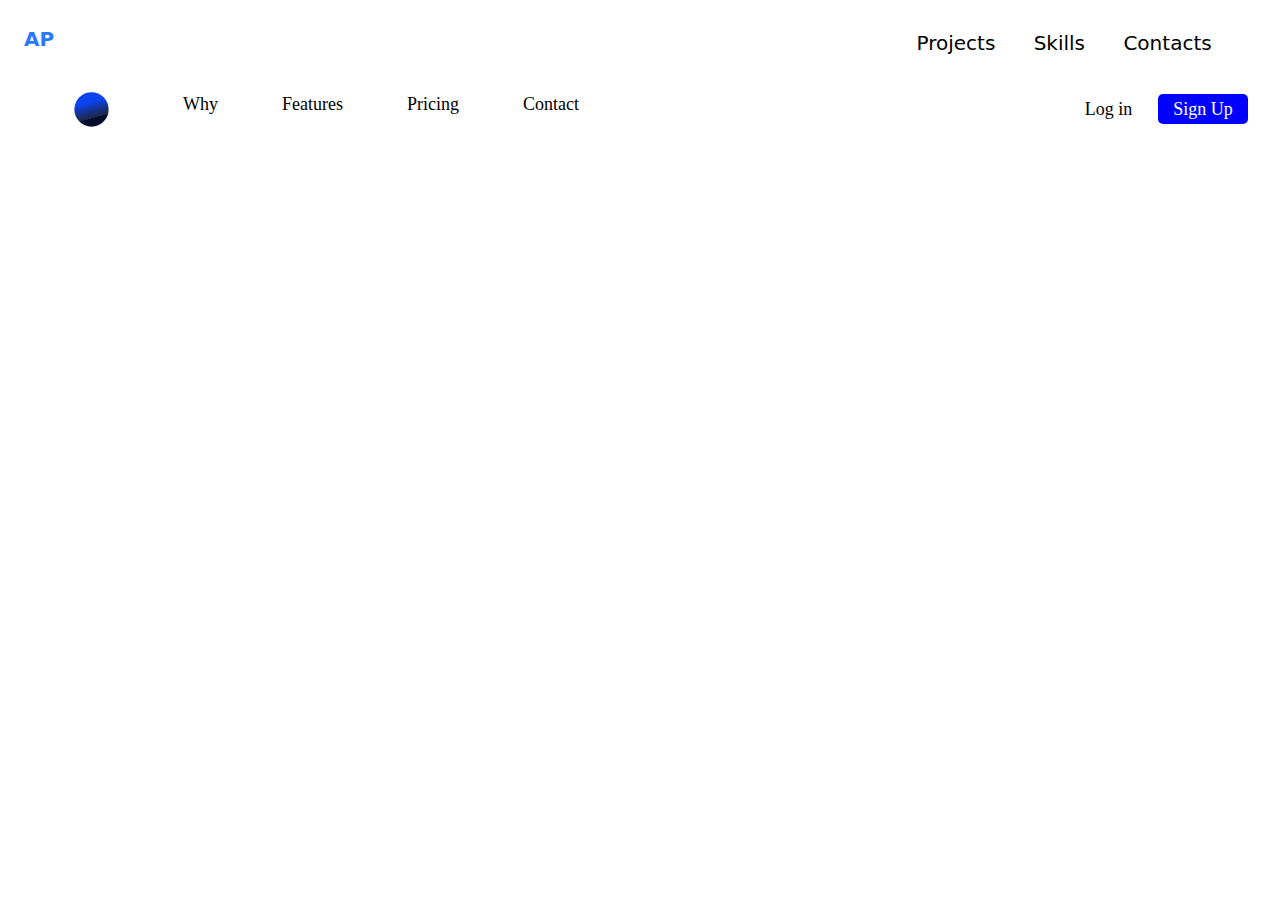
==== index.html @ dc14e246 "" ====
<!DOCTYPE html>
<html lang="en">
  <head>
    <meta charset="utf-8" />
    <meta name="viewport" content="width=device-width, initial-scale=1.0" />
    <link rel="stylesheet" type="text/css" href="./styles.css" />
  </head>
  <body data-instant-intensity="all" class="primo-page">
    <div class="block" id="block-bouwa">
      <div class="primo-component" id="component-bouwa">
        <div>
          <section>
            <section>
              <h5><a href="#">AP</a></h5>
              <nav>
                <a href="">Projects</a>
                <a href="">Skills</a>
                <a href="">Contacts</a>
                <button><a herf="#"></a></button>
              </nav>
            </section>
          </section>
        </div>
      </div>
      <style type="text/css">
        #component-bouwa section {
            font-size: var(--main-font-size);
            height-line: --main-height-line;
            max-width: var(--main-width);
            max-height: var(--main-height);
            padding: var(--main-padding);
          }
            #component-bouwa section h5 {
              padding: var(--main-padding);
              color: var(--main-color);
              font-weight: var(--header-weight);
            }
            #component-bouwa section section {
              display: flex;
              align-items: center;
              justify-content: space-between;
              padding: var(--main-padding);
            }
            #component-bouwa section section nav a {
                  padding: var(--main-padding);
                  margin: var(--main-padding);
                }
            #component-bouwa section section nav a:hover {
                  text-decoration: underline;
                }
            #component-bouwa section section nav button {
                  background-image: var(--nav-background-image);
                  background-size: cover;
                  width: var(--image-width);
                  height: var(--image-height);
                  padding: var(--main-padding);
                }
          @media (max-width: 500px) {
            #component-bouwa section {
              flex-direction: row;
              font-size: 0.8rem;
              height-line: 15px;
              padding: 4px;
            }
                #component-bouwa section section nav {
                  flex-direction: row;
                }
          }
      </style>
    </div>

    <div class="block" id="block-ouqfg">
      <div class="primo-component" id="component-ouqfg">
        <div>
          <section>
            <nav class="nav-links">
              <svg
                width="35"
                height="35"
                viewBox="0 0 48 49"
                xmlns="http://www.w3.org/2000/svg"
                class="logo"
              >
                <path
                  d="M48 24.5C48 37.7548 37.2548 48.5 24 48.5C10.7452 48.5 0 37.7548 0 24.5C0 11.2452 10.7452 0.5 24 0.5C37.2548 0.5 48 11.2452 48 24.5Z"
                  fill="url(#paint0_linear)"
                />
                <defs>
                  <linearGradient
                    id="paint0_linear"
                    x1="30.5"
                    y1="12"
                    x2="36.5"
                    y2="33.5"
                    gradientUnits="userSpaceOnUse"
                  >
                    <stop stop-color="#0C43EE" />
                    <stop offset="1" stop-color="#030D2C" stop-opacity="0.89" />
                    <stop offset="1" stop-color="#030D2C" />
                  </linearGradient>
                </defs>
              </svg>
              <a class="nav-links" href="">Why</a>
              <a class="nav-links" href="">Features</a>
              <a class="nav-links" href="">Pricing</a>
              <a class="nav-links" href="">Contact</a>

              <button class="logIn2">Log in</button>
            </nav>
            <div>
              <button class="logIn">Log in</button>
              <button class="signUp">Sign Up</button>
              <button class="close">X</button>
              <a class="toggle-button"
                ><span></span>
                <span></span>
                <span></span>
              </a>
            </div>
          </section>
        </div>
        <script type="module">
                  const primo = {
                    id: 'ouqfg',
                    data: {"nav":[{"label":"Why","url":""},{"label":"Features","url":""},{"label":"Pricing","url":""},{"label":"Contact","url":""}]},
                    fields: [{"id":"rynpj","key":"nav","label":"Navigation items","value":[{"label":"Why","url":""},{"label":"Features","url":""},{"label":"Pricing","url":""},{"label":"Contact","url":""}],"type":"repeater","fields":[{"id":"rlfld","key":"label","label":"Navigation label","value":"","type":"text"},{"id":"hxnka","key":"url","label":"Navigation URL","value":"","type":"url"}]}]
                  }
                  const toggleButton=document.getElementsByClassName("toggle-button")[0];

          const navbarLinks= document.getElementsByClassName("nav-links")[0];
          toggleButton.addEventListener("click",()=>{
            navbarLinks.classList.toggle("active");});
        </script>
      </div>
      <style type="text/css">
        #component-ouqfg section	{
            display: flex;
            justify-content: space-between;
            align-items:	center;
            max-width: 1400px;
            font-family:	"Roboto";
            font-size:	18px;
            line-height:	24px;
            font-weight:	400;
            margin:	0 auto;
            padding: 1.5rem 2rem;
            height:	90px;
          }
            #component-ouqfg section .nav-links	{
              display: flex;
            }
            #component-ouqfg section .nav-links button	{
                display:	none;
                width:	90px;
                height:	30px;
                color: black;
                background-color:	white;
                border-radius:	5px;
              }
            #component-ouqfg section .nav-links a	{
                margin: 0 32px;
                border-bottom: 2px solid transparent;
                transition: border-color 0.1s;
              }
            #component-ouqfg section .nav-links a:hover	{
                  border-color: black;
                  font-weight:	500;
                  color:	#000000;
                }
            #component-ouqfg section .nav-links svg	{
                margin: 0 42px;
              }
            #component-ouqfg section div .signUp	{
                width:	90px;
                height:	30px;
                color: white;
                background-color:	blue;
                border-radius:	5px;
              }
            #component-ouqfg section div .logIn	{
                width:	90px;
                height:	30px;
                color: black;
                background-color:	white;
                border-radius:	5px;
              }
            #component-ouqfg section div .close	{
                display:	none;
              }
            #component-ouqfg section div .toggle-button	{
                position:	absolute;
                right:	20px;
                top:	0;
                width:	20px;
                height:	19px;
                cursor: pointer;
                display:	none;
                flex-direction:	column;
                justify-content:	space-between;
              }
            #component-ouqfg section div .toggle-button span	{
                  height:	4px;
                  width:	100%;
                  background-color:	black;
                }
          @media(max-width:	900px)	{
            #component-ouqfg section	{
              flex-direction:	column;
            }
              /* font-size:	12px; */
              #component-ouqfg section nav	{
                flex-direction:	column;
                grid-gap:	10px;
                flex:	1;
              }
              #component-ouqfg section div	{
                position:	absolute;
                top:	0;
                right:	0;
                margin:	5px 0;
              }
                #component-ouqfg section div .signUp	{
                  position:	absolute;
                  right:	70px;
                  top:	0;
                  width:	50px;
                }
                #component-ouqfg section div .close	{
                  display:	flex;
                  margin:	0 32px;
                  position:	absolute;
                  right:	0;
                  top:	0;
                }
                #component-ouqfg section div .logIn	{
                  display:none;
                }
              #component-ouqfg section svg	{
                position:	absolute;
                top:	0;
                left:	0;
                margin:	5px 0;
              }
          }
          @media(max-width:400px)	{
                #component-ouqfg section nav .nav-links.active{
                  display:	none;
                }
                #component-ouqfg section nav .logIn2.active{
                  display:none;
                }
                #component-ouqfg section div .close	{
                  display:	none;
                  margin:	0;
                }
                #component-ouqfg section div .toggle-button	{
                  display:flex;
                }
          }
      </style>
    </div>
  </body>
</html>
---- styles.css ----
/*! tailwindcss v2.0.3 | MIT License | https://tailwindcss.com */

/*! modern-normalize v1.0.0 | MIT License | https://github.com/sindresorhus/modern-normalize */

/*
Document
========
*/

/**
Use a better box model (opinionated).
*/

*,
*::before,
*::after {
  box-sizing: border-box;
}

/**
Use a more readable tab size (opinionated).
*/

:root {
  -moz-tab-size: 4;
  -o-tab-size: 4;
     tab-size: 4;
}

/**
1. Correct the line height in all browsers.
2. Prevent adjustments of font size after orientation changes in iOS.
*/

html {
  line-height: 1.15; /* 1 */
  -webkit-text-size-adjust: 100%; /* 2 */
}

/*
Sections
========
*/

/**
Remove the margin in all browsers.
*/

body {
  margin: 0;
}

/**
Improve consistency of default fonts in all browsers. (https://github.com/sindresorhus/modern-normalize/issues/3)
*/

body {
  font-family:
		system-ui, -apple-system, Segoe UI, Roboto, Ubuntu, Cantarell, Noto Sans, sans-serif, 
		'Segoe UI',
		Roboto,
		Helvetica,
		Arial,
		sans-serif,
		'Apple Color Emoji',
		'Segoe UI Emoji';
}

/*
Grouping content
================
*/

/**
1. Add the correct height in Firefox.
2. Correct the inheritance of border color in Firefox. (https://bugzilla.mozilla.org/show_bug.cgi?id=190655)
*/

hr {
  height: 0; /* 1 */
  color: inherit; /* 2 */
}

/*
Text-level semantics
====================
*/

/**
Add the correct text decoration in Chrome, Edge, and Safari.
*/

abbr[title] {
  -webkit-text-decoration: underline dotted;
          text-decoration: underline dotted;
}

/**
Add the correct font weight in Edge and Safari.
*/

b,
strong {
  font-weight: bolder;
}

/**
1. Improve consistency of default fonts in all browsers. (https://github.com/sindresorhus/modern-normalize/issues/3)
2. Correct the odd 'em' font sizing in all browsers.
*/

code,
kbd,
samp,
pre {
  font-family:
		ui-monospace,
		SFMono-Regular,
		Consolas,
		'Liberation Mono',
		Menlo,
		monospace; /* 1 */
  font-size: 1em; /* 2 */
}

/**
Add the correct font size in all browsers.
*/

small {
  font-size: 80%;
}

/**
Prevent 'sub' and 'sup' elements from affecting the line height in all browsers.
*/

sub,
sup {
  font-size: 75%;
  line-height: 0;
  position: relative;
  vertical-align: baseline;
}

sub {
  bottom: -0.25em;
}

sup {
  top: -0.5em;
}

/*
Tabular data
============
*/

/**
1. Remove text indentation from table contents in Chrome and Safari. (https://bugs.chromium.org/p/chromium/issues/detail?id=999088, https://bugs.webkit.org/show_bug.cgi?id=201297)
2. Correct table border color inheritance in all Chrome and Safari. (https://bugs.chromium.org/p/chromium/issues/detail?id=935729, https://bugs.webkit.org/show_bug.cgi?id=195016)
*/

table {
  text-indent: 0; /* 1 */
  border-color: inherit; /* 2 */
}

/*
Forms
=====
*/

/**
1. Change the font styles in all browsers.
2. Remove the margin in Firefox and Safari.
*/

button,
input,
optgroup,
select,
textarea {
  font-family: inherit; /* 1 */
  font-size: 100%; /* 1 */
  line-height: 1.15; /* 1 */
  margin: 0; /* 2 */
}

/**
Remove the inheritance of text transform in Edge and Firefox.
1. Remove the inheritance of text transform in Firefox.
*/

button,
select { /* 1 */
  text-transform: none;
}

/**
Correct the inability to style clickable types in iOS and Safari.
*/

button {
  -webkit-appearance: button;
}

/**
Remove the inner border and padding in Firefox.
*/

/**
Restore the focus styles unset by the previous rule.
*/

/**
Remove the additional ':invalid' styles in Firefox.
See: https://github.com/mozilla/gecko-dev/blob/2f9eacd9d3d995c937b4251a5557d95d494c9be1/layout/style/res/forms.css#L728-L737
*/

/**
Remove the padding so developers are not caught out when they zero out 'fieldset' elements in all browsers.
*/

legend {
  padding: 0;
}

/**
Add the correct vertical alignment in Chrome and Firefox.
*/

progress {
  vertical-align: baseline;
}

/**
Correct the cursor style of increment and decrement buttons in Safari.
*/

/**
1. Correct the odd appearance in Chrome and Safari.
2. Correct the outline style in Safari.
*/

/**
Remove the inner padding in Chrome and Safari on macOS.
*/

/**
1. Correct the inability to style clickable types in iOS and Safari.
2. Change font properties to 'inherit' in Safari.
*/

/*
Interactive
===========
*/

/*
Add the correct display in Chrome and Safari.
*/

summary {
  display: list-item;
}

/**
 * Manually forked from SUIT CSS Base: https://github.com/suitcss/base
 * A thin layer on top of normalize.css that provides a starting point more
 * suitable for web applications.
 */

/**
 * Removes the default spacing and border for appropriate elements.
 */

blockquote,
dl,
dd,
h1,
h2,
h3,
h4,
h5,
h6,
hr,
figure,
p,
pre {
  margin: 0;
}

button {
  background-color: transparent;
  background-image: none;
}

/**
 * Work around a Firefox/IE bug where the transparent `button` background
 * results in a loss of the default `button` focus styles.
 */

button:focus {
  outline: 1px dotted;
  outline: 5px auto -webkit-focus-ring-color;
}

fieldset {
  margin: 0;
  padding: 0;
}

ol,
ul {
  list-style: none;
  margin: 0;
  padding: 0;
}

/**
 * Tailwind custom reset styles
 */

/**
 * 1. Use the user's configured `sans` font-family (with Tailwind's default
 *    sans-serif font stack as a fallback) as a sane default.
 * 2. Use Tailwind's default "normal" line-height so the user isn't forced
 *    to override it to ensure consistency even when using the default theme.
 */

html {
  font-family: ui-sans-serif, system-ui, -apple-system, Segoe UI, Roboto, Ubuntu, Cantarell, Noto Sans, sans-serif, BlinkMacSystemFont, "Segoe UI", Roboto, "Helvetica Neue", Arial, "Noto Sans", sans-serif, "Apple Color Emoji", "Segoe UI Emoji", "Segoe UI Symbol", "Noto Color Emoji"; /* 1 */
  line-height: 1.5; /* 2 */
}

/**
 * Inherit font-family and line-height from `html` so users can set them as
 * a class directly on the `html` element.
 */

body {
  font-family: inherit;
  line-height: inherit;
}

/**
 * 1. Prevent padding and border from affecting element width.
 *
 *    We used to set this in the html element and inherit from
 *    the parent element for everything else. This caused issues
 *    in shadow-dom-enhanced elements like <details> where the content
 *    is wrapped by a div with box-sizing set to `content-box`.
 *
 *    https://github.com/mozdevs/cssremedy/issues/4
 *
 *
 * 2. Allow adding a border to an element by just adding a border-width.
 *
 *    By default, the way the browser specifies that an element should have no
 *    border is by setting it's border-style to `none` in the user-agent
 *    stylesheet.
 *
 *    In order to easily add borders to elements by just setting the `border-width`
 *    property, we change the default border-style for all elements to `solid`, and
 *    use border-width to hide them instead. This way our `border` utilities only
 *    need to set the `border-width` property instead of the entire `border`
 *    shorthand, making our border utilities much more straightforward to compose.
 *
 *    https://github.com/tailwindcss/tailwindcss/pull/116
 */

*,
::before,
::after {
  box-sizing: border-box; /* 1 */
  border-width: 0; /* 2 */
  border-style: solid; /* 2 */
  border-color: #e5e7eb; /* 2 */
}

/*
 * Ensure horizontal rules are visible by default
 */

hr {
  border-top-width: 1px;
}

/**
 * Undo the `border-style: none` reset that Normalize applies to images so that
 * our `border-{width}` utilities have the expected effect.
 *
 * The Normalize reset is unnecessary for us since we default the border-width
 * to 0 on all elements.
 *
 * https://github.com/tailwindcss/tailwindcss/issues/362
 */

img {
  border-style: solid;
}

textarea {
  resize: vertical;
}

input::-moz-placeholder, textarea::-moz-placeholder {
  opacity: 1;
  color: #9ca3af;
}

input:-ms-input-placeholder, textarea:-ms-input-placeholder {
  opacity: 1;
  color: #9ca3af;
}

input::placeholder,
textarea::placeholder {
  opacity: 1;
  color: #9ca3af;
}

button {
  cursor: pointer;
}

table {
  border-collapse: collapse;
}

h1,
h2,
h3,
h4,
h5,
h6 {
  font-size: inherit;
  font-weight: inherit;
}

/**
 * Reset links to optimize for opt-in styling instead of
 * opt-out.
 */

a {
  color: inherit;
  text-decoration: inherit;
}

/**
 * Reset form element properties that are easy to forget to
 * style explicitly so you don't inadvertently introduce
 * styles that deviate from your design system. These styles
 * supplement a partial reset that is already applied by
 * normalize.css.
 */

button,
input,
optgroup,
select,
textarea {
  padding: 0;
  line-height: inherit;
  color: inherit;
}

/**
 * Use the configured 'mono' font family for elements that
 * are expected to be rendered with a monospace font, falling
 * back to the system monospace stack if there is no configured
 * 'mono' font family.
 */

pre,
code,
kbd,
samp {
  font-family: ui-monospace, SFMono-Regular, Menlo, Monaco, Consolas, "Liberation Mono", "Courier New", monospace;
}

/**
 * Make replaced elements `display: block` by default as that's
 * the behavior you want almost all of the time. Inspired by
 * CSS Remedy, with `svg` added as well.
 *
 * https://github.com/mozdevs/cssremedy/issues/14
 */

img,
svg,
video,
canvas,
audio,
iframe,
embed,
object {
  display: block;
  vertical-align: middle;
}

/**
 * Constrain images and videos to the parent width and preserve
 * their instrinsic aspect ratio.
 *
 * https://github.com/mozdevs/cssremedy/issues/14
 */

img,
video {
  max-width: 100%;
  height: auto;
}

.table {
  display: table;
}

* {
  --tw-shadow: 0 0 rgba(0,0,0,0);
}

* {
  --tw-ring-inset: var(--tw-empty,/*!*/ /*!*/);
  --tw-ring-offset-width: 0px;
  --tw-ring-offset-color: #fff;
  --tw-ring-color: rgba(59, 130, 246, 0.5);
  --tw-ring-offset-shadow: 0 0 rgba(0,0,0,0);
  --tw-ring-shadow: 0 0 rgba(0,0,0,0);
}

@-webkit-keyframes spin {
  to {
    transform: rotate(360deg);
  }
}

@keyframes spin {
  to {
    transform: rotate(360deg);
  }
}

@-webkit-keyframes ping {
  75%, 100% {
    transform: scale(2);
    opacity: 0;
  }
}

@keyframes ping {
  75%, 100% {
    transform: scale(2);
    opacity: 0;
  }
}

@-webkit-keyframes pulse {
  50% {
    opacity: .5;
  }
}

@keyframes pulse {
  50% {
    opacity: .5;
  }
}

@-webkit-keyframes bounce {
  0%, 100% {
    transform: translateY(-25%);
    -webkit-animation-timing-function: cubic-bezier(0.8,0,1,1);
            animation-timing-function: cubic-bezier(0.8,0,1,1);
  }

  50% {
    transform: none;
    -webkit-animation-timing-function: cubic-bezier(0,0,0.2,1);
            animation-timing-function: cubic-bezier(0,0,0.2,1);
  }
}

@keyframes bounce {
  0%, 100% {
    transform: translateY(-25%);
    -webkit-animation-timing-function: cubic-bezier(0.8,0,1,1);
            animation-timing-function: cubic-bezier(0.8,0,1,1);
  }

  50% {
    transform: none;
    -webkit-animation-timing-function: cubic-bezier(0,0,0.2,1);
            animation-timing-function: cubic-bezier(0,0,0.2,1);
  }
}

:root{
  --main-font-size:1.25rem;
  --header-weight:bold;
  --main-height-line:32px;
  --main-width:100%;
  --main-height:64px;
  --main-padding:8px;
  --main-color:#2979FF;
  --nav-background-image:url('https://i.pinimg.com/favicons/018ad5530742f084942499f82870f4316064c4dd6022ef4b4c4bb687.ico?6e27f60d0ed13633267f868a7d1b31fd');
  --image-width:30px;
  --image-height:30px;
}

.primo-copy {
  margin: 0 auto;
  width: 100%;
  padding-right: 2rem;
  padding-left: 2rem;
  font-size: 1.125rem;
  color: #374151;
}

.primo-copy h1 {
    font-size: 1.875rem;
    font-weight: 500;
  }

.primo-copy h2 {
    font-size: 1.5rem;
    font-weight: 500;
  }

.primo-copy ol {
    list-style-type: decimal;
    list-style-position: inside;
  }

.primo-copy ul {
    list-style-type: disc;
    list-style-position: inside;
  }

.primo-copy p {
    display: inline;
  }

.primo-copy ol {
    list-style-type: decimal;
    list-style-position: inside;
  }

.primo-copy a {
    color: #1c64f2;
    text-decoration: underline;
  }

.primo-copy blockquote {
    box-shadow: 0 4px 6px -1px rgba(0, 0, 0, 0.1),
      0 2px 4px -1px rgba(0, 0, 0, 0.06);
    padding: 1.5rem;
  }

.primo-copy mark {
    --text-opacity: 1;
    color: #161e2e;
    --bg-opacity: 1;
    background-color: #fce96a;
  }

@media (min-width: 1024px) {
  .primo-copy h1 {
    font-size: 3rem;
  }

  .primo-copy h2 {
    font-size: 2.25rem;
  }
}

@media (min-width: 640px) {
}

@media (min-width: 768px) {
}

@media (min-width: 1024px) {
}

@media (min-width: 1280px) {
}

@media (min-width: 1536px) {
}
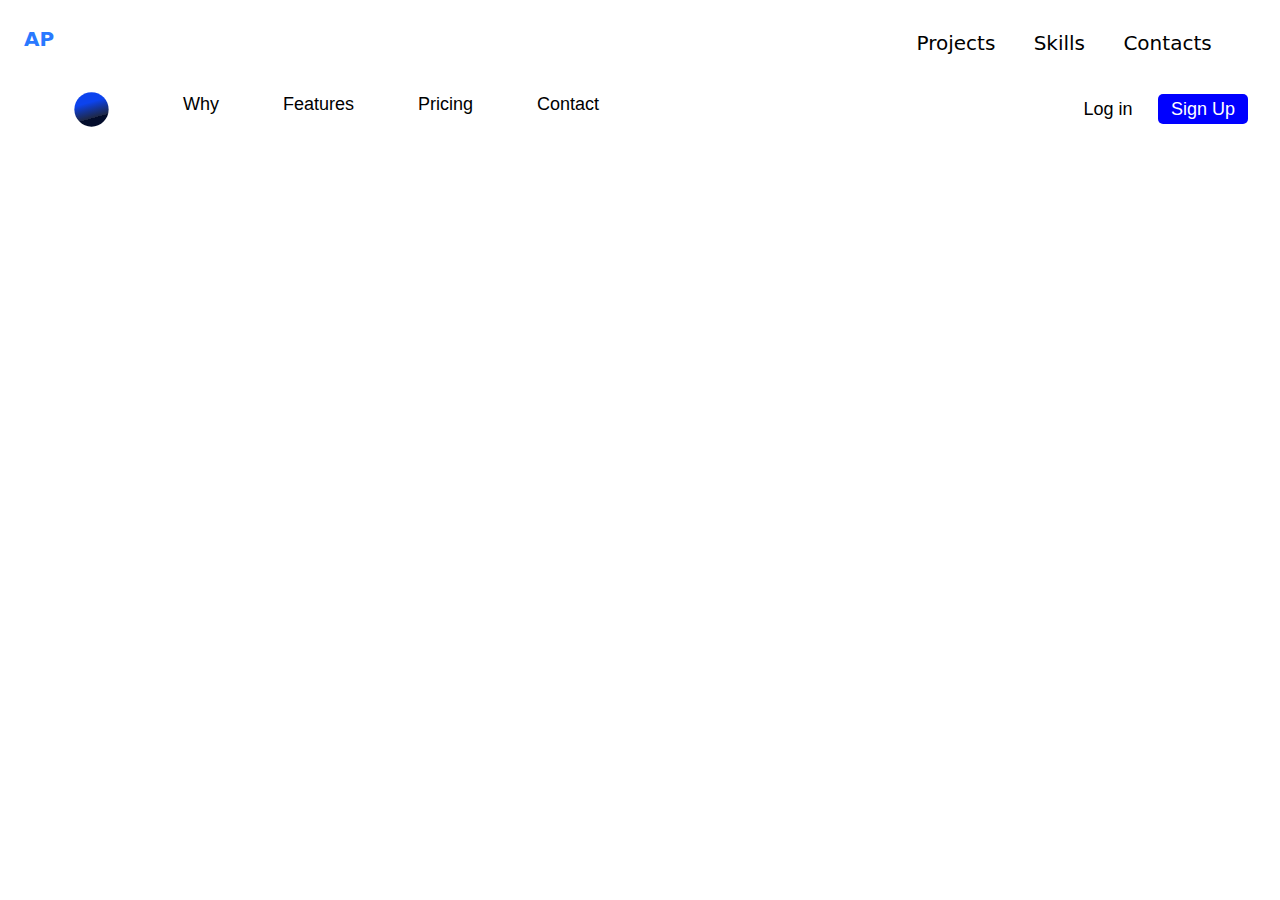
==== commit ebe31584: "" ====
--- a/index.html
+++ b/index.html
@@ -105,7 +105,7 @@
               <a class="nav-links" href="">Pricing</a>
               <a class="nav-links" href="">Contact</a>
 
-              <button class="logIn2">Log in</button>
+              <button class="hidden-Login">Log in</button>
             </nav>
             <div>
               <button class="logIn">Log in</button>
@@ -120,54 +120,56 @@
           </section>
         </div>
         <script type="module">
-                  const primo = {
-                    id: 'ouqfg',
-                    data: {"nav":[{"label":"Why","url":""},{"label":"Features","url":""},{"label":"Pricing","url":""},{"label":"Contact","url":""}]},
-                    fields: [{"id":"rynpj","key":"nav","label":"Navigation items","value":[{"label":"Why","url":""},{"label":"Features","url":""},{"label":"Pricing","url":""},{"label":"Contact","url":""}],"type":"repeater","fields":[{"id":"rlfld","key":"label","label":"Navigation label","value":"","type":"text"},{"id":"hxnka","key":"url","label":"Navigation URL","value":"","type":"url"}]}]
-                  }
-                  const toggleButton=document.getElementsByClassName("toggle-button")[0];
-
-          const navbarLinks= document.getElementsByClassName("nav-links")[0];
-          toggleButton.addEventListener("click",()=>{
-            navbarLinks.classList.toggle("active");});
+          const primo = {
+            id: 'ouqfg',
+            data: {"nav":[{"label":"Why","url":""},{"label":"Features","url":""},{"label":"Pricing","url":""},{"label":"Contact","url":""}]},
+            fields: [{"id":"rynpj","key":"nav","label":"Navigation items","value":[{"label":"Why","url":""},{"label":"Features","url":""},{"label":"Pricing","url":""},{"label":"Contact","url":""}],"type":"repeater","fields":[{"id":"rlfld","key":"label","label":"Navigation label","value":"","type":"text"},{"id":"hxnka","key":"url","label":"Navigation URL","value":"","type":"url"}]}]
+          }
         </script>
       </div>
       <style type="text/css">
         #component-ouqfg section	{
+            /* variable */
+            --primary-font-family:"Roboto", sans-serif;
+            --max-width:1400px;
+            --primary-font-size:	18px;
+            --primary-font-weight:	400;
+            /* ---------------------- */
             display: flex;
             justify-content: space-between;
             align-items:	center;
-            max-width: 1400px;
-            font-family:	"Roboto";
-            font-size:	18px;
+            max-width: var(--max-width);
+            font-family: var( --primary-font-family);
+            font-size:	var(--primary-font-size);
             line-height:	24px;
-            font-weight:	400;
+            font-weight: var( --primary-font-weight);
             margin:	0 auto;
             padding: 1.5rem 2rem;
             height:	90px;
           }
-            #component-ouqfg section .nav-links	{
+            #component-ouqfg section nav	{
               display: flex;
             }
-            #component-ouqfg section .nav-links button	{
+            #component-ouqfg section nav button {
                 display:	none;
                 width:	90px;
                 height:	30px;
                 color: black;
                 background-color:	white;
                 border-radius:	5px;
-              }
-            #component-ouqfg section .nav-links a	{
+                margin-left:35px;
+              }
+            #component-ouqfg section nav a	{
                 margin: 0 32px;
                 border-bottom: 2px solid transparent;
                 transition: border-color 0.1s;
               }
-            #component-ouqfg section .nav-links a:hover	{
+            #component-ouqfg section nav a:hover	{
                   border-color: black;
                   font-weight:	500;
                   color:	#000000;
                 }
-            #component-ouqfg section .nav-links svg	{
+            #component-ouqfg section nav svg	{
                 margin: 0 42px;
               }
             #component-ouqfg section div .signUp	{
@@ -203,16 +205,25 @@
                   width:	100%;
                   background-color:	black;
                 }
-          @media(max-width:	900px)	{
+          /* menu screen */
+          @media(max-width:	793px)	{
             #component-ouqfg section	{
               flex-direction:	column;
             }
-              /* font-size:	12px; */
               #component-ouqfg section nav	{
                 flex-direction:	column;
                 grid-gap:	10px;
                 flex:	1;
               }
+                #component-ouqfg section nav button {
+                  display:flex;
+                }
+                #component-ouqfg section nav svg	{
+                  position:	absolute;
+                  top:	0;
+                  left:	0;
+                  margin:	5px 0;
+                }
               #component-ouqfg section div	{
                 position:	absolute;
                 top:	0;
@@ -223,7 +234,6 @@
                   position:	absolute;
                   right:	70px;
                   top:	0;
-                  width:	50px;
                 }
                 #component-ouqfg section div .close	{
                   display:	flex;
@@ -235,18 +245,13 @@
                 #component-ouqfg section div .logIn	{
                   display:none;
                 }
-              #component-ouqfg section svg	{
-                position:	absolute;
-                top:	0;
-                left:	0;
-                margin:	5px 0;
-              }
-          }
+          }
+          /* mobile screen */
           @media(max-width:400px)	{
-                #component-ouqfg section nav .nav-links.active{
+                #component-ouqfg section nav .nav-links{
                   display:	none;
                 }
-                #component-ouqfg section nav .logIn2.active{
+                #component-ouqfg section nav button{
                   display:none;
                 }
                 #component-ouqfg section div .close	{
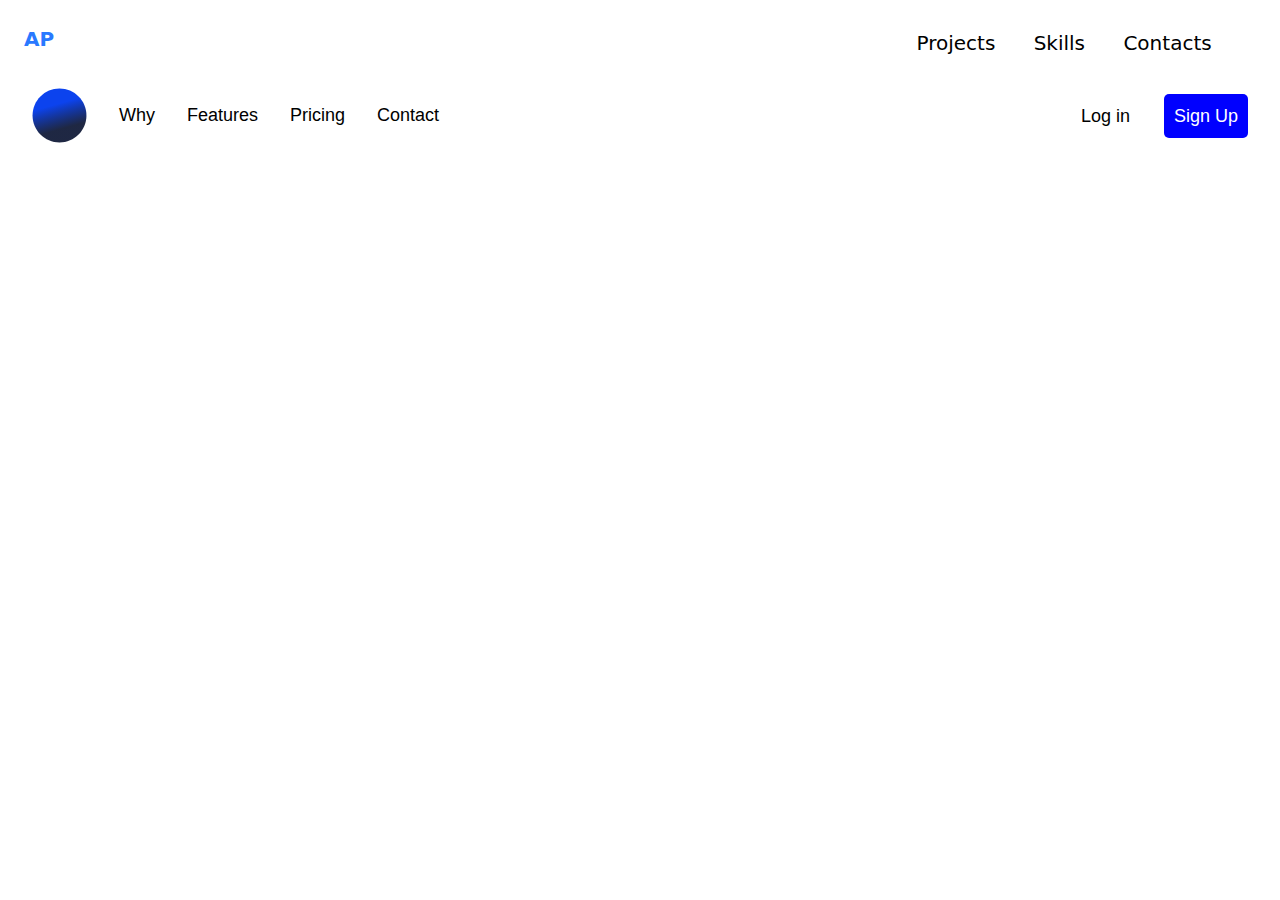
==== commit 588172db: "today" ====
--- a/index.html
+++ b/index.html
@@ -1,268 +1,279 @@
-<!DOCTYPE html>
-<html lang="en">
-  <head>
-    <meta charset="utf-8" />
-    <meta name="viewport" content="width=device-width, initial-scale=1.0" />
-    <link rel="stylesheet" type="text/css" href="./styles.css" />
-  </head>
-  <body data-instant-intensity="all" class="primo-page">
-    <div class="block" id="block-bouwa">
-      <div class="primo-component" id="component-bouwa">
-        <div>
-          <section>
-            <section>
-              <h5><a href="#">AP</a></h5>
-              <nav>
-                <a href="">Projects</a>
-                <a href="">Skills</a>
-                <a href="">Contacts</a>
-                <button><a herf="#"></a></button>
-              </nav>
-            </section>
-          </section>
+
+    <!doctype html>
+    <html lang="en">
+      <head>
+        <meta charset="utf-8">
+        <meta name="viewport" content="width=device-width, initial-scale=1.0">
+        <link rel="stylesheet" type="text/css" href="./styles.css" />
+        
+        
+        
+      </head>
+      <body data-instant-intensity="all" class="primo-page">   
+        
+      <div class="block" id="block-bouwa">
+        <div class="primo-component" id="component-bouwa">
+          <div><section>
+  <section>
+    <h5><a href="#">AP</a></h5> 
+    <nav>
+      <a href="">Projects</a>
+      <a href="">Skills</a>
+      <a href="">Contacts</a>
+      <button><a herf="#"></a></button>
+    </nav>
+  </section>
+</section></div>
+          
         </div>
+        <style type="text/css">#component-bouwa section {
+    font-size: var(--main-font-size);
+    height-line: --main-height-line;
+    max-width: var(--main-width);
+    max-height: var(--main-height);
+    padding: var(--main-padding);
+  }
+    #component-bouwa section h5 {
+      padding: var(--main-padding);
+      color: var(--main-color);
+      font-weight: var(--header-weight);
+    }
+    #component-bouwa section section {
+      display: flex;
+      align-items: center;
+      justify-content: space-between;
+      padding: var(--main-padding);
+    }
+    #component-bouwa section section nav a {
+          padding: var(--main-padding);
+          margin: var(--main-padding);
+        }
+    #component-bouwa section section nav a:hover {
+          text-decoration: underline;
+        }
+    #component-bouwa section section nav button {
+          background-image: var(--nav-background-image);
+          background-size: cover;
+          width: var(--image-width);
+          height: var(--image-height);
+          padding: var(--main-padding);
+        }
+  @media (max-width: 500px) {
+    #component-bouwa section {
+      flex-direction: row;
+      font-size: 0.8rem;
+      height-line: 15px;
+      padding: 4px;
+    }
+        #component-bouwa section section nav {
+          flex-direction: row;
+        }
+  }</style>
       </div>
-      <style type="text/css">
-        #component-bouwa section {
-            font-size: var(--main-font-size);
-            height-line: --main-height-line;
-            max-width: var(--main-width);
-            max-height: var(--main-height);
-            padding: var(--main-padding);
+      
+      <div class="block" id="block-ouqfg">
+        <div class="primo-component" id="component-ouqfg">
+          <div><!-- <img style="margin:0 auto" src="https://i.imgur.com/D90EpOV.jpg" /> -->
+<section>
+  <nav class="nav-links">
+    <svg
+      width="55"
+      height="55"
+      viewBox="0 0 48 49"
+      xmlns="http://www.w3.org/2000/svg"
+      class="logo"
+    >
+      <path
+        d="M48 24.5C48 37.7548 37.2548 48.5 24 48.5C10.7452 48.5 0 37.7548 0 24.5C0 11.2452 10.7452 0.5 24 0.5C37.2548 0.5 48 11.2452 48 24.5Z"
+        fill="url(#paint0_linear)"
+      />
+      <defs>
+        <linearGradient
+          id="paint0_linear"
+          x1="30.5"
+          y1="12"
+          x2="36.5"
+          y2="33.5"
+          gradientUnits="userSpaceOnUse"
+        >
+          <stop stop-color="#0C43EE" />
+          <stop offset="1" stop-color="#030D2C" stop-opacity="0.89" />
+        </linearGradient>
+      </defs>
+    </svg>
+    		<a class="nav-links" href="">Why</a>
+    		<a class="nav-links" href="">Features</a>
+    		<a class="nav-links" href="">Pricing</a>
+    		<a class="nav-links" href="">Contact</a>
+
+    <button class="hidden-Login">Log in</button>
+  </nav>
+  <div>
+    <button class="button">Log in</button>
+    <button class="button primary">Sign Up</button>
+    <button class="close"><svg width="20" height="20" viewBox="0 0 20 20" fill="none" xmlns="http://www.w3.org/2000/svg">
+<path d="M19.5347 0.465273C19.2367 0.167359 18.8326 0 18.4112 0C17.9898 0 17.5857 0.167359 17.2877 0.465273L10 7.75298L2.71229 0.465273C2.41429 0.167359 2.01016 0 1.58878 0C1.1674 0 0.763278 0.167359 0.465273 0.465273C0.167359 0.763278 0 1.1674 0 1.58878C0 2.01016 0.167359 2.41429 0.465273 2.71229L7.75298 10L0.465273 17.2877C0.167359 17.5857 0 17.9898 0 18.4112C0 18.8326 0.167359 19.2367 0.465273 19.5347C0.763278 19.8326 1.1674 20 1.58878 20C2.01016 20 2.41429 19.8326 2.71229 19.5347L10 12.247L17.2877 19.5347C17.5857 19.8326 17.9898 20 18.4112 20C18.8326 20 19.2367 19.8326 19.5347 19.5347C19.8326 19.2367 20 18.8326 20 18.4112C20 17.9898 19.8326 17.5857 19.5347 17.2877L12.247 10L19.5347 2.71229C19.8326 2.41429 20 2.01016 20 1.58878C20 1.1674 19.8326 0.763278 19.5347 0.465273Z" fill="#252428"/>
+</svg>
+</button>
+    <a class="toggle-button"
+      ><span></span>
+      <span></span>
+      <span></span>
+    </a>
+  </div>
+</section>
+</div>
+          <script type="module">
+        const primo = {
+          id: 'ouqfg',
+          data: {"nav":[{"label":"Why","url":""},{"label":"Features","url":""},{"label":"Pricing","url":""},{"label":"Contact","url":""}]},
+          fields: [{"id":"rynpj","key":"nav","label":"Navigation items","value":[{"label":"Why","url":""},{"label":"Features","url":""},{"label":"Pricing","url":""},{"label":"Contact","url":""}],"type":"repeater","fields":[{"id":"rlfld","key":"label","label":"Label","value":"","type":"text"},{"id":"hxnka","key":"url","label":"URL","value":"","type":"url"}]}]
+        }
+        
+</script>
+        </div>
+        <style type="text/css">#component-ouqfg section {
+    /* variable */
+    --primary-font-family: "Roboto", sans-serif;
+    --max-width: 1400px;
+    --primary-font-size: 18px;
+    --primary-font-weight: 400;
+    /* ---------------------- */
+    display: flex;
+    justify-content: space-between;
+    align-items: center;
+    max-width: var(--max-width);
+    font-family: var(--primary-font-family);
+    font-size: var(--primary-font-size);
+    line-height: 24px;
+    font-weight: var(--primary-font-weight);
+    margin: 0 auto;
+    padding: 1.5rem 2rem;
+  }
+    #component-ouqfg section nav {
+      display: flex;
+      gap: 32px;
+    }
+    #component-ouqfg section nav button {
+        display: none;
+        background-color: white;
+        border-radius: 5px;
+        align-self: center;
+      }
+    #component-ouqfg section nav a {
+        border-bottom: 1px solid transparent;
+        transition: border-color 0.1s;
+        align-self: center;
+      }
+    #component-ouqfg section nav a:hover {
+          border-color: black;
+          font-weight: 500;
+          color: #000000;
+        }
+    #component-ouqfg section div {
+      display: flex;
+      gap: 24px;
+    }
+    #component-ouqfg section div .button {
+        border-radius: 5px;
+        padding: 10px;
+      }
+    #component-ouqfg section div .button.primary {
+          color: white;
+          background: blue;
+        }
+    #component-ouqfg section div .close {
+        display: none;
+      }
+    #component-ouqfg section div .toggle-button {
+        position: absolute;
+        right: 20px;
+        top: 0;
+        width: 20px;
+        height: 19px;
+        cursor: pointer;
+        display: none;
+        flex-direction: column;
+        justify-content: space-between;
+      }
+    #component-ouqfg section div .toggle-button span {
+          height: 4px;
+          width: 100%;
+          background-color: black;
+        }
+  /* menu screen */
+  @media (max-width: 793px) {
+    #component-ouqfg section {
+      flex-direction: column;
+    }
+      #component-ouqfg section nav {
+        flex-direction: column;
+        flex: 1;
+      }
+        #component-ouqfg section nav button {
+          display: flex;
+        }
+        #component-ouqfg section nav svg {
+          position: absolute;
+          top: 1;
+          left: 0;
+          margin: 5px 10px;
+        }
+      #component-ouqfg section div {
+        position: absolute;
+        top: 1;
+        right: 0;
+        margin: 5px 0;
+        margin: 5px 10px;
+      }
+          #component-ouqfg section div .button.primary {
+            display: flex;
+            position: absolute;
+            right: 70px;
+            top: 1;
+            width:90px;
           }
-            #component-bouwa section h5 {
-              padding: var(--main-padding);
-              color: var(--main-color);
-              font-weight: var(--header-weight);
-            }
-            #component-bouwa section section {
-              display: flex;
-              align-items: center;
-              justify-content: space-between;
-              padding: var(--main-padding);
-            }
-            #component-bouwa section section nav a {
-                  padding: var(--main-padding);
-                  margin: var(--main-padding);
-                }
-            #component-bouwa section section nav a:hover {
-                  text-decoration: underline;
-                }
-            #component-bouwa section section nav button {
-                  background-image: var(--nav-background-image);
-                  background-size: cover;
-                  width: var(--image-width);
-                  height: var(--image-height);
-                  padding: var(--main-padding);
-                }
-          @media (max-width: 500px) {
-            #component-bouwa section {
-              flex-direction: row;
-              font-size: 0.8rem;
-              height-line: 15px;
-              padding: 4px;
-            }
-                #component-bouwa section section nav {
-                  flex-direction: row;
-                }
-          }
-      </style>
-    </div>
-
-    <div class="block" id="block-ouqfg">
-      <div class="primo-component" id="component-ouqfg">
-        <div>
-          <section>
-            <nav class="nav-links">
-              <svg
-                width="35"
-                height="35"
-                viewBox="0 0 48 49"
-                xmlns="http://www.w3.org/2000/svg"
-                class="logo"
-              >
-                <path
-                  d="M48 24.5C48 37.7548 37.2548 48.5 24 48.5C10.7452 48.5 0 37.7548 0 24.5C0 11.2452 10.7452 0.5 24 0.5C37.2548 0.5 48 11.2452 48 24.5Z"
-                  fill="url(#paint0_linear)"
-                />
-                <defs>
-                  <linearGradient
-                    id="paint0_linear"
-                    x1="30.5"
-                    y1="12"
-                    x2="36.5"
-                    y2="33.5"
-                    gradientUnits="userSpaceOnUse"
-                  >
-                    <stop stop-color="#0C43EE" />
-                    <stop offset="1" stop-color="#030D2C" stop-opacity="0.89" />
-                    <stop offset="1" stop-color="#030D2C" />
-                  </linearGradient>
-                </defs>
-              </svg>
-              <a class="nav-links" href="">Why</a>
-              <a class="nav-links" href="">Features</a>
-              <a class="nav-links" href="">Pricing</a>
-              <a class="nav-links" href="">Contact</a>
-
-              <button class="hidden-Login">Log in</button>
-            </nav>
-            <div>
-              <button class="logIn">Log in</button>
-              <button class="signUp">Sign Up</button>
-              <button class="close">X</button>
-              <a class="toggle-button"
-                ><span></span>
-                <span></span>
-                <span></span>
-              </a>
-            </div>
-          </section>
-        </div>
-        <script type="module">
-          const primo = {
-            id: 'ouqfg',
-            data: {"nav":[{"label":"Why","url":""},{"label":"Features","url":""},{"label":"Pricing","url":""},{"label":"Contact","url":""}]},
-            fields: [{"id":"rynpj","key":"nav","label":"Navigation items","value":[{"label":"Why","url":""},{"label":"Features","url":""},{"label":"Pricing","url":""},{"label":"Contact","url":""}],"type":"repeater","fields":[{"id":"rlfld","key":"label","label":"Navigation label","value":"","type":"text"},{"id":"hxnka","key":"url","label":"Navigation URL","value":"","type":"url"}]}]
-          }
-        </script>
+        #component-ouqfg section div .close {
+          display: flex;
+          margin: 0 32px;
+          position: absolute;
+          right: 0;
+          top: 1;
+        }
+        #component-ouqfg section div .button {
+          display: none;
+        }
+  }
+  /* mobile screen */
+  @media (max-width: 400px) {
+      #component-ouqfg section nav {
+        gap: 32px;
+      }
+        #component-ouqfg section nav .nav-links {
+          display: none;
+        }
+        #component-ouqfg section nav button {
+          display: none;
+        }
+        #component-ouqfg section nav svg {
+          margin-top: 10px;
+        }
+        #component-ouqfg section div .close {
+          display: none;
+          margin: 0;
+        }
+        #component-ouqfg section div .button {
+          margin-top: 10px;
+        }
+        #component-ouqfg section div .toggle-button {
+          display: flex;
+          margin-top: 10px;
+        }
+  }</style>
       </div>
-      <style type="text/css">
-        #component-ouqfg section	{
-            /* variable */
-            --primary-font-family:"Roboto", sans-serif;
-            --max-width:1400px;
-            --primary-font-size:	18px;
-            --primary-font-weight:	400;
-            /* ---------------------- */
-            display: flex;
-            justify-content: space-between;
-            align-items:	center;
-            max-width: var(--max-width);
-            font-family: var( --primary-font-family);
-            font-size:	var(--primary-font-size);
-            line-height:	24px;
-            font-weight: var( --primary-font-weight);
-            margin:	0 auto;
-            padding: 1.5rem 2rem;
-            height:	90px;
-          }
-            #component-ouqfg section nav	{
-              display: flex;
-            }
-            #component-ouqfg section nav button {
-                display:	none;
-                width:	90px;
-                height:	30px;
-                color: black;
-                background-color:	white;
-                border-radius:	5px;
-                margin-left:35px;
-              }
-            #component-ouqfg section nav a	{
-                margin: 0 32px;
-                border-bottom: 2px solid transparent;
-                transition: border-color 0.1s;
-              }
-            #component-ouqfg section nav a:hover	{
-                  border-color: black;
-                  font-weight:	500;
-                  color:	#000000;
-                }
-            #component-ouqfg section nav svg	{
-                margin: 0 42px;
-              }
-            #component-ouqfg section div .signUp	{
-                width:	90px;
-                height:	30px;
-                color: white;
-                background-color:	blue;
-                border-radius:	5px;
-              }
-            #component-ouqfg section div .logIn	{
-                width:	90px;
-                height:	30px;
-                color: black;
-                background-color:	white;
-                border-radius:	5px;
-              }
-            #component-ouqfg section div .close	{
-                display:	none;
-              }
-            #component-ouqfg section div .toggle-button	{
-                position:	absolute;
-                right:	20px;
-                top:	0;
-                width:	20px;
-                height:	19px;
-                cursor: pointer;
-                display:	none;
-                flex-direction:	column;
-                justify-content:	space-between;
-              }
-            #component-ouqfg section div .toggle-button span	{
-                  height:	4px;
-                  width:	100%;
-                  background-color:	black;
-                }
-          /* menu screen */
-          @media(max-width:	793px)	{
-            #component-ouqfg section	{
-              flex-direction:	column;
-            }
-              #component-ouqfg section nav	{
-                flex-direction:	column;
-                grid-gap:	10px;
-                flex:	1;
-              }
-                #component-ouqfg section nav button {
-                  display:flex;
-                }
-                #component-ouqfg section nav svg	{
-                  position:	absolute;
-                  top:	0;
-                  left:	0;
-                  margin:	5px 0;
-                }
-              #component-ouqfg section div	{
-                position:	absolute;
-                top:	0;
-                right:	0;
-                margin:	5px 0;
-              }
-                #component-ouqfg section div .signUp	{
-                  position:	absolute;
-                  right:	70px;
-                  top:	0;
-                }
-                #component-ouqfg section div .close	{
-                  display:	flex;
-                  margin:	0 32px;
-                  position:	absolute;
-                  right:	0;
-                  top:	0;
-                }
-                #component-ouqfg section div .logIn	{
-                  display:none;
-                }
-          }
-          /* mobile screen */
-          @media(max-width:400px)	{
-                #component-ouqfg section nav .nav-links{
-                  display:	none;
-                }
-                #component-ouqfg section nav button{
-                  display:none;
-                }
-                #component-ouqfg section div .close	{
-                  display:	none;
-                  margin:	0;
-                }
-                #component-ouqfg section div .toggle-button	{
-                  display:flex;
-                }
-          }
-      </style>
-    </div>
-  </body>
-</html>
+      
+        
+        
+      </body>
+    </html>
+  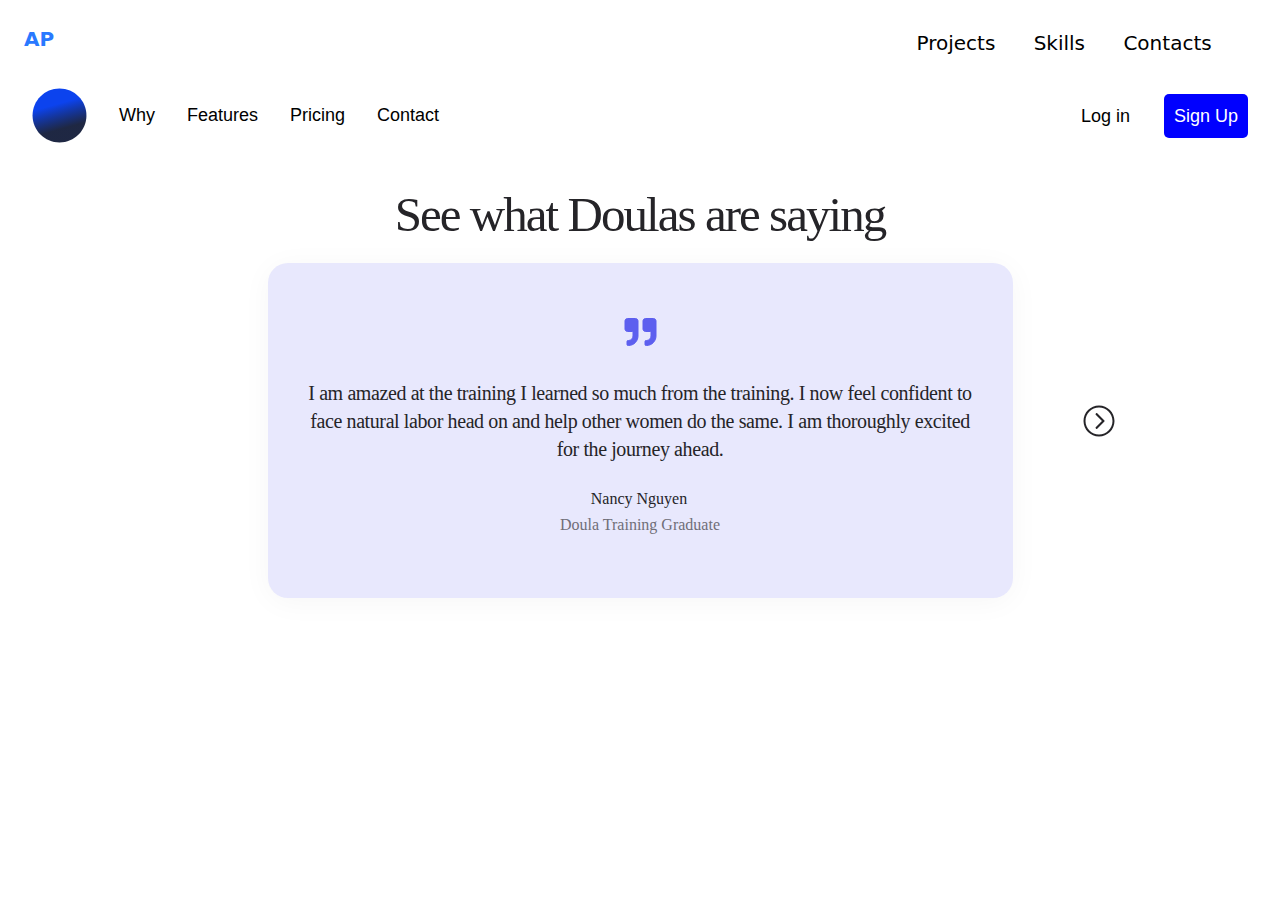
==== commit 4bacb8dc: "agggs" ====
--- a/index.html
+++ b/index.html
@@ -1,279 +1,458 @@
+<!DOCTYPE html>
+<html lang="en">
+  <head>
+    <meta charset="utf-8" />
+    <meta name="viewport" content="width=device-width, initial-scale=1.0" />
+    <link rel="stylesheet" type="text/css" href="./styles.css" />
+  </head>
+  <body data-instant-intensity="all" class="primo-page">
+    <div class="block" id="block-bouwa">
+      <div class="primo-component" id="component-bouwa">
+        <div>
+          <section>
+            <section>
+              <h5><a href="#">AP</a></h5>
+              <nav>
+                <a href="">Projects</a>
+                <a href="">Skills</a>
+                <a href="">Contacts</a>
+                <button><a herf="#"></a></button>
+              </nav>
+            </section>
+          </section>
+        </div>
+      </div>
+      <style type="text/css">
+        #component-bouwa section {
+            font-size: var(--main-font-size);
+            height-line: --main-height-line;
+            max-width: var(--main-width);
+            max-height: var(--main-height);
+            padding: var(--main-padding);
+          }
+            #component-bouwa section h5 {
+              padding: var(--main-padding);
+              color: var(--main-color);
+              font-weight: var(--header-weight);
+            }
+            #component-bouwa section section {
+              display: flex;
+              align-items: center;
+              justify-content: space-between;
+              padding: var(--main-padding);
+            }
+            #component-bouwa section section nav a {
+                  padding: var(--main-padding);
+                  margin: var(--main-padding);
+                }
+            #component-bouwa section section nav a:hover {
+                  text-decoration: underline;
+                }
+            #component-bouwa section section nav button {
+                  background-image: var(--nav-background-image);
+                  background-size: cover;
+                  width: var(--image-width);
+                  height: var(--image-height);
+                  padding: var(--main-padding);
+                }
+          @media (max-width: 500px) {
+            #component-bouwa section {
+              flex-direction: row;
+              font-size: 0.8rem;
+              height-line: 15px;
+              padding: 4px;
+            }
+                #component-bouwa section section nav {
+                  flex-direction: row;
+                }
+          }
+      </style>
+    </div>
 
-    <!doctype html>
-    <html lang="en">
-      <head>
-        <meta charset="utf-8">
-        <meta name="viewport" content="width=device-width, initial-scale=1.0">
-        <link rel="stylesheet" type="text/css" href="./styles.css" />
-        
-        
-        
-      </head>
-      <body data-instant-intensity="all" class="primo-page">   
-        
-      <div class="block" id="block-bouwa">
-        <div class="primo-component" id="component-bouwa">
-          <div><section>
-  <section>
-    <h5><a href="#">AP</a></h5> 
-    <nav>
-      <a href="">Projects</a>
-      <a href="">Skills</a>
-      <a href="">Contacts</a>
-      <button><a herf="#"></a></button>
-    </nav>
-  </section>
-</section></div>
-          
+    <div class="block" id="block-ouqfg">
+      <div class="primo-component" id="component-ouqfg">
+        <div>
+          <!-- <img style="margin:0 auto" src="https://i.imgur.com/D90EpOV.jpg" /> -->
+          <section>
+            <nav class="nav-links">
+              <svg
+                width="55"
+                height="55"
+                viewBox="0 0 48 49"
+                xmlns="http://www.w3.org/2000/svg"
+                class="logo"
+              >
+                <path
+                  d="M48 24.5C48 37.7548 37.2548 48.5 24 48.5C10.7452 48.5 0 37.7548 0 24.5C0 11.2452 10.7452 0.5 24 0.5C37.2548 0.5 48 11.2452 48 24.5Z"
+                  fill="url(#paint0_linear)"
+                />
+                <defs>
+                  <linearGradient
+                    id="paint0_linear"
+                    x1="30.5"
+                    y1="12"
+                    x2="36.5"
+                    y2="33.5"
+                    gradientUnits="userSpaceOnUse"
+                  >
+                    <stop stop-color="#0C43EE" />
+                    <stop offset="1" stop-color="#030D2C" stop-opacity="0.89" />
+                  </linearGradient>
+                </defs>
+              </svg>
+              <a class="nav-links" href="">Why</a>
+              <a class="nav-links" href="">Features</a>
+              <a class="nav-links" href="">Pricing</a>
+              <a class="nav-links" href="">Contact</a>
+
+              <button class="hidden-Login">Log in</button>
+            </nav>
+            <div>
+              <button class="button">Log in</button>
+              <button class="button primary">Sign Up</button>
+              <button class="close">
+                <svg
+                  width="20"
+                  height="20"
+                  viewBox="0 0 20 20"
+                  fill="none"
+                  xmlns="http://www.w3.org/2000/svg"
+                >
+                  <path
+                    d="M19.5347 0.465273C19.2367 0.167359 18.8326 0 18.4112 0C17.9898 0 17.5857 0.167359 17.2877 0.465273L10 7.75298L2.71229 0.465273C2.41429 0.167359 2.01016 0 1.58878 0C1.1674 0 0.763278 0.167359 0.465273 0.465273C0.167359 0.763278 0 1.1674 0 1.58878C0 2.01016 0.167359 2.41429 0.465273 2.71229L7.75298 10L0.465273 17.2877C0.167359 17.5857 0 17.9898 0 18.4112C0 18.8326 0.167359 19.2367 0.465273 19.5347C0.763278 19.8326 1.1674 20 1.58878 20C2.01016 20 2.41429 19.8326 2.71229 19.5347L10 12.247L17.2877 19.5347C17.5857 19.8326 17.9898 20 18.4112 20C18.8326 20 19.2367 19.8326 19.5347 19.5347C19.8326 19.2367 20 18.8326 20 18.4112C20 17.9898 19.8326 17.5857 19.5347 17.2877L12.247 10L19.5347 2.71229C19.8326 2.41429 20 2.01016 20 1.58878C20 1.1674 19.8326 0.763278 19.5347 0.465273Z"
+                    fill="#252428"
+                  />
+                </svg>
+              </button>
+              <a class="toggle-button"
+                ><span></span>
+                <span></span>
+                <span></span>
+              </a>
+            </div>
+          </section>
         </div>
-        <style type="text/css">#component-bouwa section {
-    font-size: var(--main-font-size);
-    height-line: --main-height-line;
-    max-width: var(--main-width);
-    max-height: var(--main-height);
-    padding: var(--main-padding);
-  }
-    #component-bouwa section h5 {
-      padding: var(--main-padding);
-      color: var(--main-color);
-      font-weight: var(--header-weight);
-    }
-    #component-bouwa section section {
-      display: flex;
-      align-items: center;
-      justify-content: space-between;
-      padding: var(--main-padding);
-    }
-    #component-bouwa section section nav a {
-          padding: var(--main-padding);
-          margin: var(--main-padding);
-        }
-    #component-bouwa section section nav a:hover {
-          text-decoration: underline;
-        }
-    #component-bouwa section section nav button {
-          background-image: var(--nav-background-image);
-          background-size: cover;
-          width: var(--image-width);
-          height: var(--image-height);
-          padding: var(--main-padding);
-        }
-  @media (max-width: 500px) {
-    #component-bouwa section {
-      flex-direction: row;
-      font-size: 0.8rem;
-      height-line: 15px;
-      padding: 4px;
-    }
-        #component-bouwa section section nav {
-          flex-direction: row;
-        }
-  }</style>
+        <script type="module">
+          const primo = {
+            id: 'ouqfg',
+            data: {"nav":[{"label":"Why","url":""},{"label":"Features","url":""},{"label":"Pricing","url":""},{"label":"Contact","url":""}]},
+            fields: [{"id":"rynpj","key":"nav","label":"Navigation items","value":[{"label":"Why","url":""},{"label":"Features","url":""},{"label":"Pricing","url":""},{"label":"Contact","url":""}],"type":"repeater","fields":[{"id":"rlfld","key":"label","label":"Label","value":"","type":"text"},{"id":"hxnka","key":"url","label":"URL","value":"","type":"url"}]}]
+          }
+        </script>
       </div>
-      
-      <div class="block" id="block-ouqfg">
-        <div class="primo-component" id="component-ouqfg">
-          <div><!-- <img style="margin:0 auto" src="https://i.imgur.com/D90EpOV.jpg" /> -->
-<section>
-  <nav class="nav-links">
-    <svg
-      width="55"
-      height="55"
-      viewBox="0 0 48 49"
-      xmlns="http://www.w3.org/2000/svg"
-      class="logo"
-    >
-      <path
-        d="M48 24.5C48 37.7548 37.2548 48.5 24 48.5C10.7452 48.5 0 37.7548 0 24.5C0 11.2452 10.7452 0.5 24 0.5C37.2548 0.5 48 11.2452 48 24.5Z"
-        fill="url(#paint0_linear)"
-      />
-      <defs>
-        <linearGradient
-          id="paint0_linear"
-          x1="30.5"
-          y1="12"
-          x2="36.5"
-          y2="33.5"
-          gradientUnits="userSpaceOnUse"
-        >
-          <stop stop-color="#0C43EE" />
-          <stop offset="1" stop-color="#030D2C" stop-opacity="0.89" />
-        </linearGradient>
-      </defs>
-    </svg>
-    		<a class="nav-links" href="">Why</a>
-    		<a class="nav-links" href="">Features</a>
-    		<a class="nav-links" href="">Pricing</a>
-    		<a class="nav-links" href="">Contact</a>
+      <style type="text/css">
+        #component-ouqfg section {
+            /* variable */
+            --primary-font-family: "Roboto", sans-serif;
+            --max-width: 1400px;
+            --primary-font-size: 18px;
+            --primary-font-weight: 400;
+            /* ---------------------- */
+            display: flex;
+            justify-content: space-between;
+            align-items: center;
+            max-width: var(--max-width);
+            font-family: var(--primary-font-family);
+            font-size: var(--primary-font-size);
+            line-height: 24px;
+            font-weight: var(--primary-font-weight);
+            margin: 0 auto;
+            padding: 1.5rem 2rem;
+          }
+            #component-ouqfg section nav {
+              display: flex;
+              gap: 32px;
+            }
+            #component-ouqfg section nav button {
+                display: none;
+                background-color: white;
+                border-radius: 5px;
+                align-self: center;
+              }
+            #component-ouqfg section nav a {
+                border-bottom: 1px solid transparent;
+                transition: border-color 0.1s;
+                align-self: center;
+              }
+            #component-ouqfg section nav a:hover {
+                  border-color: black;
+                  font-weight: 500;
+                  color: #000000;
+                }
+            #component-ouqfg section div {
+              display: flex;
+              gap: 24px;
+            }
+            #component-ouqfg section div .button {
+                border-radius: 5px;
+                padding: 10px;
+              }
+            #component-ouqfg section div .button.primary {
+                  color: white;
+                  background: blue;
+                }
+            #component-ouqfg section div .close {
+                display: none;
+              }
+            #component-ouqfg section div .toggle-button {
+                position: absolute;
+                right: 20px;
+                top: 0;
+                width: 20px;
+                height: 19px;
+                cursor: pointer;
+                display: none;
+                flex-direction: column;
+                justify-content: space-between;
+              }
+            #component-ouqfg section div .toggle-button span {
+                  height: 4px;
+                  width: 100%;
+                  background-color: black;
+                }
+          /* menu screen */
+          @media (max-width: 793px) {
+            #component-ouqfg section {
+              flex-direction: column;
+            }
+              #component-ouqfg section nav {
+                flex-direction: column;
+                flex: 1;
+              }
+                #component-ouqfg section nav button {
+                  display: flex;
+                }
+                #component-ouqfg section nav svg {
+                  position: absolute;
+                  top: 1;
+                  left: 0;
+                  margin: 5px 10px;
+                }
+              #component-ouqfg section div {
+                position: absolute;
+                top: 1;
+                right: 0;
+                margin: 5px 0;
+                margin: 5px 10px;
+              }
+                  #component-ouqfg section div .button.primary {
+                    display: flex;
+                    position: absolute;
+                    right: 70px;
+                    top: 1;
+                    width:90px;
+                  }
+                #component-ouqfg section div .close {
+                  display: flex;
+                  margin: 0 32px;
+                  position: absolute;
+                  right: 0;
+                  top: 1;
+                }
+                #component-ouqfg section div .button {
+                  display: none;
+                }
+          }
+          /* mobile screen */
+          @media (max-width: 400px) {
+              #component-ouqfg section nav {
+                gap: 32px;
+              }
+                #component-ouqfg section nav .nav-links {
+                  display: none;
+                }
+                #component-ouqfg section nav button {
+                  display: none;
+                }
+                #component-ouqfg section nav svg {
+                  margin-top: 10px;
+                }
+                #component-ouqfg section div .close {
+                  display: none;
+                  margin: 0;
+                }
+                #component-ouqfg section div .button {
+                  margin-top: 10px;
+                }
+                #component-ouqfg section div .toggle-button {
+                  display: flex;
+                  margin-top: 10px;
+                }
+          }
+      </style>
+    </div>
 
-    <button class="hidden-Login">Log in</button>
-  </nav>
-  <div>
-    <button class="button">Log in</button>
-    <button class="button primary">Sign Up</button>
-    <button class="close"><svg width="20" height="20" viewBox="0 0 20 20" fill="none" xmlns="http://www.w3.org/2000/svg">
-<path d="M19.5347 0.465273C19.2367 0.167359 18.8326 0 18.4112 0C17.9898 0 17.5857 0.167359 17.2877 0.465273L10 7.75298L2.71229 0.465273C2.41429 0.167359 2.01016 0 1.58878 0C1.1674 0 0.763278 0.167359 0.465273 0.465273C0.167359 0.763278 0 1.1674 0 1.58878C0 2.01016 0.167359 2.41429 0.465273 2.71229L7.75298 10L0.465273 17.2877C0.167359 17.5857 0 17.9898 0 18.4112C0 18.8326 0.167359 19.2367 0.465273 19.5347C0.763278 19.8326 1.1674 20 1.58878 20C2.01016 20 2.41429 19.8326 2.71229 19.5347L10 12.247L17.2877 19.5347C17.5857 19.8326 17.9898 20 18.4112 20C18.8326 20 19.2367 19.8326 19.5347 19.5347C19.8326 19.2367 20 18.8326 20 18.4112C20 17.9898 19.8326 17.5857 19.5347 17.2877L12.247 10L19.5347 2.71229C19.8326 2.41429 20 2.01016 20 1.58878C20 1.1674 19.8326 0.763278 19.5347 0.465273Z" fill="#252428"/>
-</svg>
-</button>
-    <a class="toggle-button"
-      ><span></span>
-      <span></span>
-      <span></span>
-    </a>
-  </div>
-</section>
-</div>
-          <script type="module">
-        const primo = {
-          id: 'ouqfg',
-          data: {"nav":[{"label":"Why","url":""},{"label":"Features","url":""},{"label":"Pricing","url":""},{"label":"Contact","url":""}]},
-          fields: [{"id":"rynpj","key":"nav","label":"Navigation items","value":[{"label":"Why","url":""},{"label":"Features","url":""},{"label":"Pricing","url":""},{"label":"Contact","url":""}],"type":"repeater","fields":[{"id":"rlfld","key":"label","label":"Label","value":"","type":"text"},{"id":"hxnka","key":"url","label":"URL","value":"","type":"url"}]}]
-        }
-        
-</script>
+    <div class="block" id="block-ezkqm">
+      <div class="primo-component" id="component-ezkqm">
+        <div>
+          <section>
+            <p class="title">See what Doulas are saying</p>
+            <div class="content">
+              <svg
+                width="33"
+                height="28"
+                viewBox="0 0 33 28"
+                fill="none"
+                xmlns="http://www.w3.org/2000/svg"
+              >
+                <path
+                  d="M27 14V13.5H26.5H21.5C20.1199 13.5 19 12.3801 19 11V3C19 1.61989 20.1199 0.5 21.5 0.5H29.5C30.8801 0.5 32 1.61989 32 3V18C32 23.2489 27.7489 27.5 22.5 27.5H22C21.4449 27.5 21 27.0551 21 26.5V23.5C21 22.9449 21.4449 22.5 22 22.5H22.5C24.9824 22.5 27 20.4824 27 18V14ZM9 14V13.5H8.5H3.5C2.11989 13.5 1 12.3801 1 11V3C1 1.61989 2.11989 0.5 3.5 0.5H11.5C12.8801 0.5 14 1.61989 14 3V18C14 23.2489 9.74886 27.5 4.5 27.5H4C3.44489 27.5 3 27.0551 3 26.5V23.5C3 22.9449 3.44489 22.5 4 22.5H4.5C6.98239 22.5 9 20.4824 9 18V14Z"
+                  fill="#5D5FEF"
+                  stroke="#5D5FEF"
+                />
+              </svg>
+              <p class="article">
+                I am amazed at the training I learned so much from the training.
+                I now feel confident to face natural labor head on and help
+                other women do the same. I am thoroughly excited for the journey
+                ahead.
+              </p>
+              <p class="author">Nancy Nguyen</p>
+              <p class="position">Doula Training Graduate</p>
+              <a href="" class="next">
+                <svg
+                  width="32"
+                  height="32"
+                  viewBox="0 0 32 32"
+                  fill="none"
+                  xmlns="http://www.w3.org/2000/svg"
+                >
+                  <path
+                    d="M0.5 16C0.5 24.5625 7.4375 31.5 16 31.5C24.5625 31.5 31.5 24.5625 31.5 16C31.5 7.4375 24.5625 0.5 16 0.5C7.4375 0.5 0.5 7.4375 0.5 16ZM16 2.5C23.4188 2.5 29.5 8.50625 29.5 16C29.5 23.4188 23.4937 29.5 16 29.5C8.58125 29.5 2.5 23.4937 2.5 16C2.5 8.58125 8.50625 2.5 16 2.5ZM21.4125 16.5312L14.2188 23.7188C13.925 24.0125 13.45 24.0125 13.1562 23.7188L12.7125 23.275C12.4187 22.9812 12.4187 22.5063 12.7125 22.2125L18.9375 16L12.7188 9.78125C12.425 9.4875 12.425 9.0125 12.7188 8.71875L13.1625 8.275C13.4563 7.98125 13.9313 7.98125 14.225 8.275L21.4188 15.4625C21.7063 15.7625 21.7063 16.2375 21.4125 16.5312Z"
+                    fill="#252428"
+                  />
+                </svg>
+              </a>
+            </div>
+          </section>
         </div>
-        <style type="text/css">#component-ouqfg section {
-    /* variable */
-    --primary-font-family: "Roboto", sans-serif;
-    --max-width: 1400px;
-    --primary-font-size: 18px;
-    --primary-font-weight: 400;
-    /* ---------------------- */
-    display: flex;
-    justify-content: space-between;
-    align-items: center;
-    max-width: var(--max-width);
-    font-family: var(--primary-font-family);
-    font-size: var(--primary-font-size);
-    line-height: 24px;
-    font-weight: var(--primary-font-weight);
-    margin: 0 auto;
-    padding: 1.5rem 2rem;
-  }
-    #component-ouqfg section nav {
-      display: flex;
-      gap: 32px;
-    }
-    #component-ouqfg section nav button {
-        display: none;
-        background-color: white;
-        border-radius: 5px;
-        align-self: center;
-      }
-    #component-ouqfg section nav a {
-        border-bottom: 1px solid transparent;
-        transition: border-color 0.1s;
-        align-self: center;
-      }
-    #component-ouqfg section nav a:hover {
-          border-color: black;
-          font-weight: 500;
-          color: #000000;
-        }
-    #component-ouqfg section div {
-      display: flex;
-      gap: 24px;
-    }
-    #component-ouqfg section div .button {
-        border-radius: 5px;
-        padding: 10px;
-      }
-    #component-ouqfg section div .button.primary {
-          color: white;
-          background: blue;
-        }
-    #component-ouqfg section div .close {
-        display: none;
-      }
-    #component-ouqfg section div .toggle-button {
-        position: absolute;
-        right: 20px;
-        top: 0;
-        width: 20px;
-        height: 19px;
-        cursor: pointer;
-        display: none;
-        flex-direction: column;
-        justify-content: space-between;
-      }
-    #component-ouqfg section div .toggle-button span {
-          height: 4px;
-          width: 100%;
-          background-color: black;
-        }
-  /* menu screen */
-  @media (max-width: 793px) {
-    #component-ouqfg section {
-      flex-direction: column;
-    }
-      #component-ouqfg section nav {
-        flex-direction: column;
-        flex: 1;
-      }
-        #component-ouqfg section nav button {
-          display: flex;
-        }
-        #component-ouqfg section nav svg {
-          position: absolute;
-          top: 1;
-          left: 0;
-          margin: 5px 10px;
-        }
-      #component-ouqfg section div {
-        position: absolute;
-        top: 1;
-        right: 0;
-        margin: 5px 0;
-        margin: 5px 10px;
-      }
-          #component-ouqfg section div .button.primary {
-            display: flex;
-            position: absolute;
-            right: 70px;
-            top: 1;
-            width:90px;
-          }
-        #component-ouqfg section div .close {
-          display: flex;
-          margin: 0 32px;
-          position: absolute;
-          right: 0;
-          top: 1;
-        }
-        #component-ouqfg section div .button {
-          display: none;
-        }
-  }
-  /* mobile screen */
-  @media (max-width: 400px) {
-      #component-ouqfg section nav {
-        gap: 32px;
-      }
-        #component-ouqfg section nav .nav-links {
-          display: none;
-        }
-        #component-ouqfg section nav button {
-          display: none;
-        }
-        #component-ouqfg section nav svg {
-          margin-top: 10px;
-        }
-        #component-ouqfg section div .close {
-          display: none;
-          margin: 0;
-        }
-        #component-ouqfg section div .button {
-          margin-top: 10px;
-        }
-        #component-ouqfg section div .toggle-button {
-          display: flex;
-          margin-top: 10px;
-        }
-  }</style>
       </div>
-      
-        
-        
-      </body>
-    </html>
-  +      <style type="text/css">
+        #component-ezkqm section .title{
+              font-family: Roboto;
+              font-style: normal;
+              font-weight: 500;
+              font-size: 49px;
+              line-height: 56px;
+              text-align: center;
+              letter-spacing: -0.04em;
+              color: #252428;
+              padding:20px;
+            }
+            #component-ezkqm section .content{
+              background-color:#E8E8FD;
+              display: flex;
+              flex-direction: column;
+              justify-content: center;
+              align-items: center;
+              margin:0 auto;
+              padding: 48px 35px;
+              position: static;
+              width: 745px;
+              height: 335px;
+              left: 104px;
+              top: 0px;
+              box-shadow: 0px 4px 30px rgba(0, 0, 0, 0.04);
+              border-radius: 20px;
+            }
+            #component-ezkqm section .content svg{
+                display:flex;
+                position: relative;
+                left: 0px;
+                top: -19px;
+              }
+            #component-ezkqm section .content .article{
+                position: relative;
+                width: 675px;
+                height: 80px;
+                left: 0px;
+                top: 14px;
+                font-family: Inter;
+                font-style: normal;
+                font-weight: 500;
+                font-size: 20px;
+                line-height: 28px;
+                text-align: center;
+                letter-spacing: -0.02em;
+                color:#252428;
+              }
+            #component-ezkqm section .content .author{
+                position: relative;
+                width: 104px;
+                height: 24px;
+                left: -1px;
+                top: 42px;
+                font-family: Roboto;
+                font-style: normal;
+                font-weight: 500;
+                font-size: 16px;
+                line-height: 24px;
+                text-align: center;
+                color: #252428;
+              }
+            #component-ezkqm section .content .position{
+                position: relative;
+                width: 171px;
+                height: 24px;
+                left: 0px;
+                top: 44px;
+                font-family: Roboto;
+                font-style: normal;
+                font-weight: normal;
+                font-size: 16px;
+                line-height: 24px;
+                text-align: center;
+                color: #706E78;
+              }
+            #component-ezkqm section .content .next{
+                position: relative;
+                width: 32px;
+                height: 32px;
+                left: 459px;
+                top: -69px;
+              }
+          @media(max-width:700px){
+              #component-ezkqm section .title{
+                font-family: Roboto;
+                font-style: normal;
+                font-weight: 500;
+                font-size: 39.0625px;
+                line-height: 48px;
+                width:50px;
+              }
+              #component-ezkqm section .content{
+                width:328px;
+                height:359px;
+                padding:32px, 0px, 39px, 0px;
+                border-radius:10px;
+                text-align: center;
+                display: flex;
+                flex-direction: column;
+                justify-content: center;
+                align-items: center;
+                padding: 0px;
+                position: static;
+                width: 328px;
+                height: 493px;
+                left: 0px;
+                top: -46.5px;
+              }
+                #component-ezkqm section .content svg{
+                  width:32px;
+                  height:28px;
+                }
+                #component-ezkqm section .content .article{
+                  display:flex;
+                  font-family: Roboto;
+                  font-style: normal;
+                  font-weight: normal;
+                  font-size: 10px;
+                  line-height: 24px;
+                  text-align: center;
+                  width:300px
+                }
+          }
+      </style>
+    </div>
+  </body>
+</html>
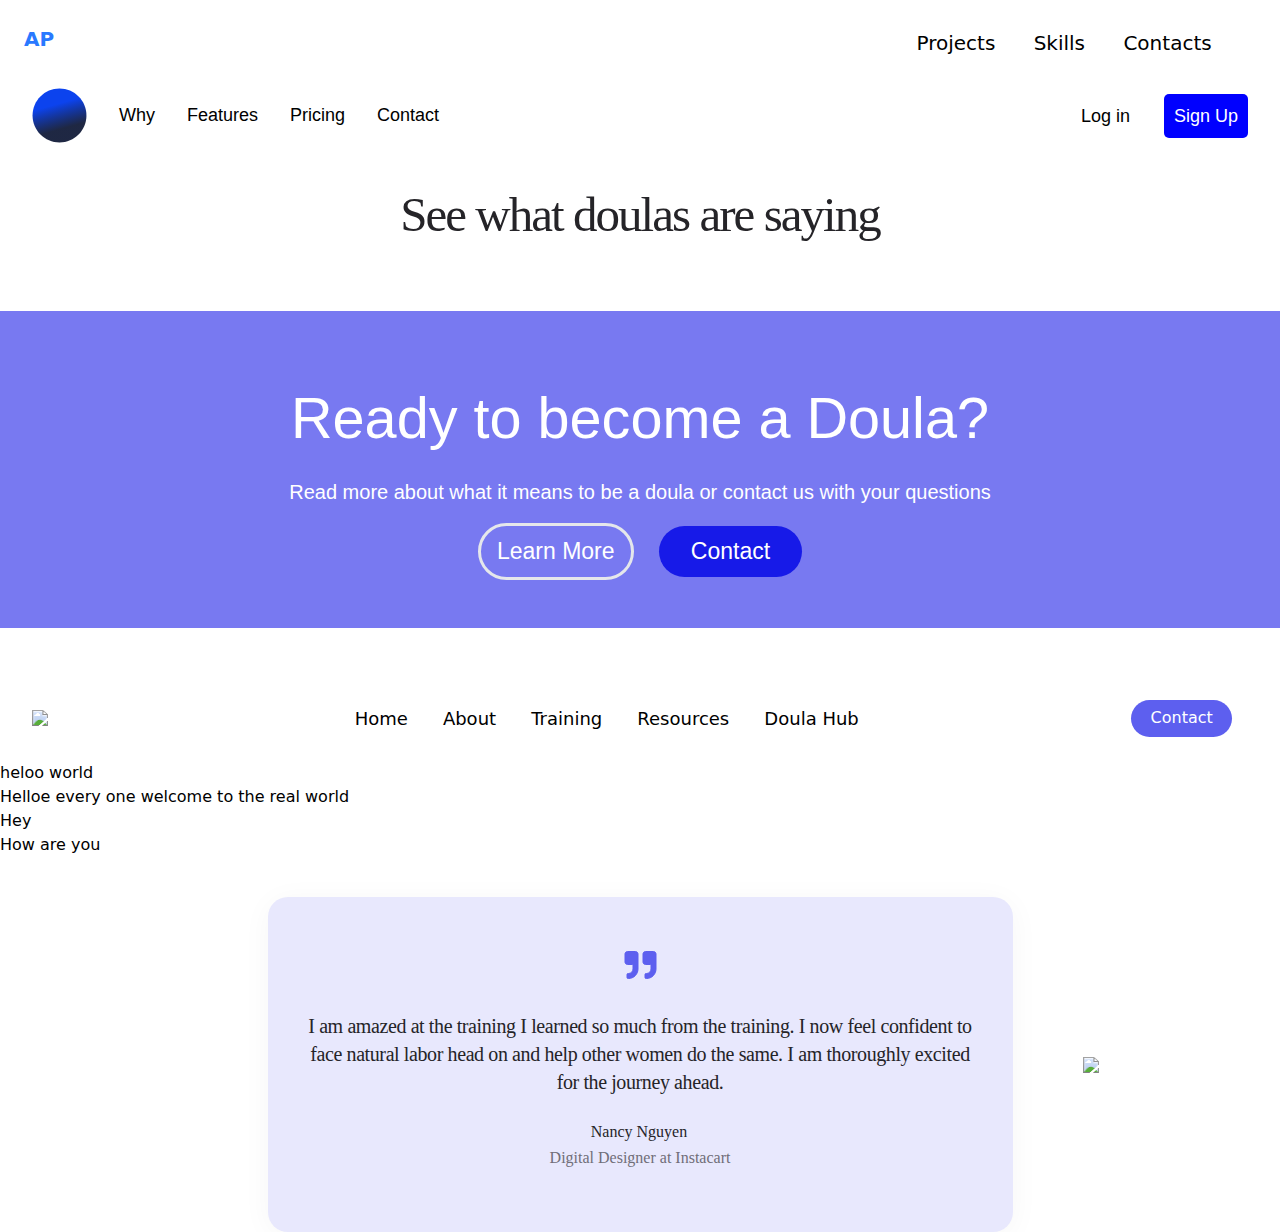
==== commit a317da30: "new" ====
--- a/index.html
+++ b/index.html
@@ -1,458 +1,850 @@
-<!DOCTYPE html>
-<html lang="en">
-  <head>
-    <meta charset="utf-8" />
-    <meta name="viewport" content="width=device-width, initial-scale=1.0" />
-    <link rel="stylesheet" type="text/css" href="./styles.css" />
-  </head>
-  <body data-instant-intensity="all" class="primo-page">
-    <div class="block" id="block-bouwa">
-      <div class="primo-component" id="component-bouwa">
-        <div>
-          <section>
-            <section>
-              <h5><a href="#">AP</a></h5>
-              <nav>
-                <a href="">Projects</a>
-                <a href="">Skills</a>
-                <a href="">Contacts</a>
-                <button><a herf="#"></a></button>
-              </nav>
-            </section>
-          </section>
+
+    <!doctype html>
+    <html lang="en">
+      <head>
+        <meta charset="utf-8">
+        <meta name="viewport" content="width=device-width, initial-scale=1.0">
+        <link rel="stylesheet" type="text/css" href="./styles.css" />
+        
+        
+        
+      </head>
+      <body data-instant-intensity="all" class="primo-page">   
+        
+      <div class="block" id="block-bouwa">
+        <div class="primo-component" id="component-bouwa">
+          <div><section>
+  <section>
+    <h5><a href="#">AP</a></h5> 
+    <nav>
+      <a href="">Projects</a>
+      <a href="">Skills</a>
+      <a href="">Contacts</a>
+      <button><a herf="#"></a></button>
+    </nav>
+  </section>
+</section></div>
+          
         </div>
+        <style type="text/css">#component-bouwa section {
+    font-size: var(--main-font-size);
+    height-line: --main-height-line;
+    max-width: var(--main-width);
+    max-height: var(--main-height);
+    padding: var(--main-padding);
+  }
+    #component-bouwa section h5 {
+      padding: var(--main-padding);
+      color: var(--main-color);
+      font-weight: var(--header-weight);
+    }
+    #component-bouwa section section {
+      display: flex;
+      align-items: center;
+      justify-content: space-between;
+      padding: var(--main-padding);
+    }
+    #component-bouwa section section nav a {
+          padding: var(--main-padding);
+          margin: var(--main-padding);
+        }
+    #component-bouwa section section nav a:hover {
+          text-decoration: underline;
+        }
+    #component-bouwa section section nav button {
+          background-image: var(--nav-background-image);
+          background-size: cover;
+          width: var(--image-width);
+          height: var(--image-height);
+          padding: var(--main-padding);
+        }
+  @media (max-width: 500px) {
+    #component-bouwa section {
+      flex-direction: row;
+      font-size: 0.8rem;
+      height-line: 15px;
+      padding: 4px;
+    }
+        #component-bouwa section section nav {
+          flex-direction: row;
+        }
+  }</style>
       </div>
-      <style type="text/css">
-        #component-bouwa section {
-            font-size: var(--main-font-size);
-            height-line: --main-height-line;
-            max-width: var(--main-width);
-            max-height: var(--main-height);
-            padding: var(--main-padding);
+      
+      <div class="block" id="block-ouqfg">
+        <div class="primo-component" id="component-ouqfg">
+          <div><!-- <img style="margin:0 auto" src="https://i.imgur.com/D90EpOV.jpg" /> -->
+<section>
+  <nav class="nav-links">
+    <svg
+      width="55"
+      height="55"
+      viewBox="0 0 48 49"
+      xmlns="http://www.w3.org/2000/svg"
+      class="logo"
+    >
+      <path
+        d="M48 24.5C48 37.7548 37.2548 48.5 24 48.5C10.7452 48.5 0 37.7548 0 24.5C0 11.2452 10.7452 0.5 24 0.5C37.2548 0.5 48 11.2452 48 24.5Z"
+        fill="url(#paint0_linear)"
+      />
+      <defs>
+        <linearGradient
+          id="paint0_linear"
+          x1="30.5"
+          y1="12"
+          x2="36.5"
+          y2="33.5"
+          gradientUnits="userSpaceOnUse"
+        >
+          <stop stop-color="#0C43EE" />
+          <stop offset="1" stop-color="#030D2C" stop-opacity="0.89" />
+        </linearGradient>
+      </defs>
+    </svg>
+    		<a class="nav-links" href="">Why</a>
+    		<a class="nav-links" href="">Features</a>
+    		<a class="nav-links" href="">Pricing</a>
+    		<a class="nav-links" href="">Contact</a>
+
+    <button class="hidden-Login">Log in</button>
+  </nav>
+  <div>
+    <button class="button">Log in</button>
+    <button class="button primary">Sign Up</button>
+    <button class="close"><svg width="20" height="20" viewBox="0 0 20 20" fill="none" xmlns="http://www.w3.org/2000/svg">
+<path d="M19.5347 0.465273C19.2367 0.167359 18.8326 0 18.4112 0C17.9898 0 17.5857 0.167359 17.2877 0.465273L10 7.75298L2.71229 0.465273C2.41429 0.167359 2.01016 0 1.58878 0C1.1674 0 0.763278 0.167359 0.465273 0.465273C0.167359 0.763278 0 1.1674 0 1.58878C0 2.01016 0.167359 2.41429 0.465273 2.71229L7.75298 10L0.465273 17.2877C0.167359 17.5857 0 17.9898 0 18.4112C0 18.8326 0.167359 19.2367 0.465273 19.5347C0.763278 19.8326 1.1674 20 1.58878 20C2.01016 20 2.41429 19.8326 2.71229 19.5347L10 12.247L17.2877 19.5347C17.5857 19.8326 17.9898 20 18.4112 20C18.8326 20 19.2367 19.8326 19.5347 19.5347C19.8326 19.2367 20 18.8326 20 18.4112C20 17.9898 19.8326 17.5857 19.5347 17.2877L12.247 10L19.5347 2.71229C19.8326 2.41429 20 2.01016 20 1.58878C20 1.1674 19.8326 0.763278 19.5347 0.465273Z" fill="#252428"/>
+</svg>
+</button>
+    <a class="toggle-button"
+      ><span></span>
+      <span></span>
+      <span></span>
+    </a>
+  </div>
+</section>
+</div>
+          <script type="module">
+        const primo = {
+          id: 'ouqfg',
+          data: {"nav":[{"label":"Why","url":""},{"label":"Features","url":""},{"label":"Pricing","url":""},{"label":"Contact","url":""}]},
+          fields: [{"id":"rynpj","key":"nav","label":"Navigation items","value":[{"label":"Why","url":""},{"label":"Features","url":""},{"label":"Pricing","url":""},{"label":"Contact","url":""}],"type":"repeater","fields":[{"id":"rlfld","key":"label","label":"Label","value":"","type":"text"},{"id":"hxnka","key":"url","label":"URL","value":"","type":"url"}]}]
+        }
+        
+</script>
+        </div>
+        <style type="text/css">#component-ouqfg section {
+    /* variable */
+    --primary-font-family: "Roboto", sans-serif;
+    --max-width: 1400px;
+    --primary-font-size: 18px;
+    --primary-font-weight: 400;
+    /* ---------------------- */
+    display: flex;
+    justify-content: space-between;
+    align-items: center;
+    max-width: var(--max-width);
+    font-family: var(--primary-font-family);
+    font-size: var(--primary-font-size);
+    line-height: 24px;
+    font-weight: var(--primary-font-weight);
+    margin: 0 auto;
+    padding: 1.5rem 2rem;
+  }
+    #component-ouqfg section nav {
+      display: flex;
+      gap: 32px;
+    }
+    #component-ouqfg section nav button {
+        display: none;
+        background-color: white;
+        border-radius: 5px;
+        align-self: center;
+      }
+    #component-ouqfg section nav a {
+        border-bottom: 1px solid transparent;
+        transition: border-color 0.1s;
+        align-self: center;
+      }
+    #component-ouqfg section nav a:hover {
+          border-color: black;
+          font-weight: 500;
+          color: #000000;
+        }
+    #component-ouqfg section div {
+      display: flex;
+      gap: 24px;
+    }
+    #component-ouqfg section div .button {
+        border-radius: 5px;
+        padding: 10px;
+      }
+    #component-ouqfg section div .button.primary {
+          color: white;
+          background: blue;
+        }
+    #component-ouqfg section div .close {
+        display: none;
+      }
+    #component-ouqfg section div .toggle-button {
+        position: absolute;
+        right: 20px;
+        top: 0;
+        width: 20px;
+        height: 19px;
+        cursor: pointer;
+        display: none;
+        flex-direction: column;
+        justify-content: space-between;
+      }
+    #component-ouqfg section div .toggle-button span {
+          height: 4px;
+          width: 100%;
+          background-color: black;
+        }
+  /* menu screen */
+  @media (max-width: 793px) {
+    #component-ouqfg section {
+      flex-direction: column;
+    }
+      #component-ouqfg section nav {
+        flex-direction: column;
+        flex: 1;
+      }
+        #component-ouqfg section nav button {
+          display: flex;
+        }
+        #component-ouqfg section nav svg {
+          position: absolute;
+          top: 1;
+          left: 0;
+          margin: 5px 10px;
+        }
+      #component-ouqfg section div {
+        position: absolute;
+        top: 1;
+        right: 0;
+        margin: 5px 0;
+        margin: 5px 10px;
+      }
+          #component-ouqfg section div .button.primary {
+            display: flex;
+            position: absolute;
+            right: 70px;
+            top: 1;
+            width:90px;
           }
-            #component-bouwa section h5 {
-              padding: var(--main-padding);
-              color: var(--main-color);
-              font-weight: var(--header-weight);
-            }
-            #component-bouwa section section {
-              display: flex;
-              align-items: center;
-              justify-content: space-between;
-              padding: var(--main-padding);
-            }
-            #component-bouwa section section nav a {
-                  padding: var(--main-padding);
-                  margin: var(--main-padding);
-                }
-            #component-bouwa section section nav a:hover {
-                  text-decoration: underline;
-                }
-            #component-bouwa section section nav button {
-                  background-image: var(--nav-background-image);
-                  background-size: cover;
-                  width: var(--image-width);
-                  height: var(--image-height);
-                  padding: var(--main-padding);
-                }
-          @media (max-width: 500px) {
-            #component-bouwa section {
-              flex-direction: row;
-              font-size: 0.8rem;
-              height-line: 15px;
-              padding: 4px;
-            }
-                #component-bouwa section section nav {
-                  flex-direction: row;
-                }
-          }
-      </style>
+        #component-ouqfg section div .close {
+          display: flex;
+          margin: 0 32px;
+          position: absolute;
+          right: 0;
+          top: 1;
+        }
+        #component-ouqfg section div .button {
+          display: none;
+        }
+  }
+  /* mobile screen */
+  @media (max-width: 400px) {
+      #component-ouqfg section nav {
+        gap: 32px;
+      }
+        #component-ouqfg section nav .nav-links {
+          display: none;
+        }
+        #component-ouqfg section nav button {
+          display: none;
+        }
+        #component-ouqfg section nav svg {
+          margin-top: 10px;
+        }
+        #component-ouqfg section div .close {
+          display: none;
+          margin: 0;
+        }
+        #component-ouqfg section div .button {
+          margin-top: 10px;
+        }
+        #component-ouqfg section div .toggle-button {
+          display: flex;
+          margin-top: 10px;
+        }
+  }</style>
+      </div>
+      
+      <div class="block" id="block-ezkqm">
+        <div class="primo-component" id="component-ezkqm">
+          <div><section>
+  <h1 class="title">See what doulas are saying</h1>
+</section>
+</div>
+          
+        </div>
+        <style type="text/css">#component-ezkqm section {
+    margin:10;
+  }
+    #component-ezkqm section .title {
+      font-family: Roboto;
+      font-style: normal;
+      font-weight: 500;
+      font-size: 49px;
+      line-height: 56px;
+      text-align: center;
+      letter-spacing: -0.04em;
+      color: #252428;
+      padding: 20px;
+    }
+    #component-ezkqm section .doubleComma {
+      position: relative;
+      left: 0px;
+      top: -19px;
+    }
+    #component-ezkqm section .content {
+      display: flex;
+      background-color: #E8E8FD;
+      flex-direction: column;
+      justify-content: center;
+      align-items: center;
+      position: static;
+      left: 104px;
+      top: 0px;
+      margin: 0 auto;
+      padding: 48px 35px;
+      width: 745px;
+      height: 335px;
+      box-shadow: 0px 4px 30px rgba(0, 0, 0, 0.04);
+      border-radius: 20px;
+    }
+    #component-ezkqm section .content .article {
+        position: relative;
+        width: 675px;
+        height: 80px;
+        left: 0px;
+        top: 14px;
+        font-family: Inter;
+        font-style: normal;
+        font-weight: 500;
+        font-size: 20px;
+        line-height: 28px;
+        text-align: center;
+        letter-spacing: -0.02em;
+        color: #252428;
+      }
+    #component-ezkqm section .content .author {
+        position: relative;
+        width: 104px;
+        height: 24px;
+        left: -1px;
+        top: 42px;
+        font-family: Roboto;
+        font-style: normal;
+        font-weight: 500;
+        font-size: 16px;
+        line-height: 24px;
+        text-align: center;
+        color: #252428;
+      }
+    #component-ezkqm section .content .position {
+        position: relative;
+        width: 200px;
+        height: 24px;
+        left: 0px;
+        top: 44px;
+        font-family: Roboto;
+        font-style: normal;
+        font-weight: normal;
+        font-size: 16px;
+        line-height: 24px;
+        text-align: center;
+        color: #706E78;
+      }
+    #component-ezkqm section .content .next {
+        position: relative;
+        width: 32px;
+        height: 32px;
+        left: 459px;
+        top: -69px;
+      }
+  @media (max-width: 700px) {
+    #component-ezkqm section {
+      width: 350px;
+      align-item: center;
+      margin: 0 auto;
+    }
+      #component-ezkqm section .title {
+        font-family: Roboto;
+        font-style: normal;
+        font-weight: 500;
+        font-size: 39.0625px;
+        line-height: 48px;
+        width: 300px;
+        text-align: center;
+        self-align: center;
+      }
+      #component-ezkqm section .content {
+        display: flex;
+        flex-direction: column;
+        justify-content: center;
+        align-items: center;
+        padding: 0px;
+        position: static;
+        width: 328px;
+        height: 400px;
+        left: 0px;
+        top: -46.5px;
+        width: 328px;
+        height: 359px;
+        padding: 32px, 0px, 39px, 0px;
+        border-radius: 10px;
+        text-align: center;
+      }
+        #component-ezkqm section .content svg {
+          position: relative;
+          left: 0px;
+          top: -80px;
+          width: 32px;
+          height: 28px;
+        }
+        #component-ezkqm section .content .article {
+          display: flex;
+          font-family: Roboto;
+          font-style: normal;
+          font-weight: normal;
+          line-height: 24px;
+          text-align: center;
+          width: 300px;
+          position: relative;
+          left: 0px;
+          top: -60px;
+        }
+        #component-ezkqm section .content .author {
+          position: relative;
+          left: 0px;
+          top: 50px;
+        }
+        #component-ezkqm section .content .position {
+          position: relative;
+          top: 50px;
+        }
+        #component-ezkqm section .content .next {
+          position: relative;
+          left: 140px;
+          top:150px;
+        }
+  }</style>
+      </div>
+      
+      <div class="block" id="block-gyxfs">
+        <div class="primo-component" id="component-gyxfs">
+          <div><section>
+<div>
+  <h5>Ready to become a Doula?</h5>
+</div>
+<div>
+  <span>Read more about what it means to be a doula or contact us with your questions</span>
+</div>
+<div class="btns">
+  <button>
+    <a href="" >Learn More</a>
+  </button>
+  <button>
+    <a href="" >Contact</a>
+  </button>
+</div>
+</section></div>
+          
+        </div>
+        <style type="text/css">#component-gyxfs {
+  @import url('https://fonts.googleapis.com/css2?family=Roboto&display=swap');
+}
+  #component-gyxfs section {
+    background-color: #7879F1;
+    display: grid;
+    grid-auto-flow: row;
+    justify-content: center;
+    margin: 3rem auto;
+    color: white;
+    text-align: center;
+    width: 100%;
+    padding: auto 2rem;
+    font-family: 'Roboto', sans-serif;
+  }
+  #component-gyxfs section div:nth-child(1){
+      padding-bottom: 1rem;
+      padding-top: 4rem;
+      font-size: 3.6rem;
+    }
+  #component-gyxfs section div:nth-child(2){
+      font-size: 1.25rem;
+      font-weight: 300;
+    }
+  #component-gyxfs section .btns {
+      padding-top: 1rem;
+      padding-bottom: 3rem;
+    }
+  #component-gyxfs section .btns button:first-child{
+        border-width: 3px;
+        border-radius: 84px;
+        padding: 0.5rem 1rem;
+        margin-right: 1.3rem;
+      }
+  #component-gyxfs section .btns button:nth-child(2){
+        background-color: #171AE8;
+        color: #FFFFF;
+        border-radius: 40px;
+        padding: 0.5rem 2rem;
+      }
+  #component-gyxfs section a {
+      font-size: 23px;
+      font-weight: 400;
+      color: #FFFFFF;
+    }</style>
+      </div>
+      
+      <div class="block" id="block-jtfwy">
+        <div class="primo-component" id="component-jtfwy">
+          <div><section>
+  <div>
+    <img src="https://i.imgur.com/4Wd7sNm.png" />
+  </div>
+  <nav class="nav-items">
+    <a class="nav-link" href="">Home</a>
+    <a class="nav-link" href="">About</a>
+    <a class="nav-link" href="">Training</a>
+    <a class="nav-link" href="">Resources</a>
+    <a class="nav-link" href="">Doula Hub</a>
+    <div class="hamburger">
+      <span class="bar"></span>
+      <span class="bar"></span>
+      <span class="bar"></span>
     </div>
+  </nav>
+  <button>Contact</button>
+</section>
+</div>
+          <script type="module">
+        const primo = {
+          id: 'jtfwy',
+          data: {"nav":[{"label":"Home"},{"label":"About"},{"label":"Training"},{"label":"Resources"},{"label":"Doula Hub"}],"contact":"Contact","logo":{"url":"https://i.imgur.com/4Wd7sNm.png","alt":"","size":null}},
+          fields: [{"id":"fdyet","key":"nav","label":"Site Navigation bar","value":[{"label":"Home"},{"label":"About"},{"label":"Training"},{"label":"Resources"},{"label":"Doula Hub"}],"type":"repeater","fields":[{"id":"kypwr","key":"label","label":"Site Navigation Item","value":"","type":"text"}]},{"id":"tligf","key":"contact","label":"Contact Button","value":"Contact","type":"text","fields":[]},{"id":"ihvcn","key":"logo","label":"Logo","value":{"url":"https://i.imgur.com/4Wd7sNm.png","alt":"","size":null},"type":"image","fields":[]}]
+        }
+        const hamburger = document.querySelector(".hamburger");
+const navMenu = document.querySelector(".nav-items");
 
-    <div class="block" id="block-ouqfg">
-      <div class="primo-component" id="component-ouqfg">
-        <div>
-          <!-- <img style="margin:0 auto" src="https://i.imgur.com/D90EpOV.jpg" /> -->
-          <section>
-            <nav class="nav-links">
-              <svg
-                width="55"
-                height="55"
-                viewBox="0 0 48 49"
-                xmlns="http://www.w3.org/2000/svg"
-                class="logo"
-              >
-                <path
-                  d="M48 24.5C48 37.7548 37.2548 48.5 24 48.5C10.7452 48.5 0 37.7548 0 24.5C0 11.2452 10.7452 0.5 24 0.5C37.2548 0.5 48 11.2452 48 24.5Z"
-                  fill="url(#paint0_linear)"
-                />
-                <defs>
-                  <linearGradient
-                    id="paint0_linear"
-                    x1="30.5"
-                    y1="12"
-                    x2="36.5"
-                    y2="33.5"
-                    gradientUnits="userSpaceOnUse"
-                  >
-                    <stop stop-color="#0C43EE" />
-                    <stop offset="1" stop-color="#030D2C" stop-opacity="0.89" />
-                  </linearGradient>
-                </defs>
-              </svg>
-              <a class="nav-links" href="">Why</a>
-              <a class="nav-links" href="">Features</a>
-              <a class="nav-links" href="">Pricing</a>
-              <a class="nav-links" href="">Contact</a>
+hamburger.addEventListener("click", mobileMenu);
 
-              <button class="hidden-Login">Log in</button>
-            </nav>
-            <div>
-              <button class="button">Log in</button>
-              <button class="button primary">Sign Up</button>
-              <button class="close">
-                <svg
-                  width="20"
-                  height="20"
-                  viewBox="0 0 20 20"
-                  fill="none"
-                  xmlns="http://www.w3.org/2000/svg"
-                >
-                  <path
-                    d="M19.5347 0.465273C19.2367 0.167359 18.8326 0 18.4112 0C17.9898 0 17.5857 0.167359 17.2877 0.465273L10 7.75298L2.71229 0.465273C2.41429 0.167359 2.01016 0 1.58878 0C1.1674 0 0.763278 0.167359 0.465273 0.465273C0.167359 0.763278 0 1.1674 0 1.58878C0 2.01016 0.167359 2.41429 0.465273 2.71229L7.75298 10L0.465273 17.2877C0.167359 17.5857 0 17.9898 0 18.4112C0 18.8326 0.167359 19.2367 0.465273 19.5347C0.763278 19.8326 1.1674 20 1.58878 20C2.01016 20 2.41429 19.8326 2.71229 19.5347L10 12.247L17.2877 19.5347C17.5857 19.8326 17.9898 20 18.4112 20C18.8326 20 19.2367 19.8326 19.5347 19.5347C19.8326 19.2367 20 18.8326 20 18.4112C20 17.9898 19.8326 17.5857 19.5347 17.2877L12.247 10L19.5347 2.71229C19.8326 2.41429 20 2.01016 20 1.58878C20 1.1674 19.8326 0.763278 19.5347 0.465273Z"
-                    fill="#252428"
-                  />
-                </svg>
-              </button>
-              <a class="toggle-button"
-                ><span></span>
-                <span></span>
-                <span></span>
-              </a>
-            </div>
-          </section>
+function mobileMenu() {
+  hamburger.classList.toggle("active");
+  navMenu.classList.toggle("active");
+}
+const navLink = document.querySelectorAll(".nav-link");
+
+navLink.forEach(n => n.addEventListener("click", closeMenu));
+
+function closeMenu() {
+  hamburger.classList.remove("active");
+  navMenu.classList.remove("active");
+}</script>
         </div>
-        <script type="module">
-          const primo = {
-            id: 'ouqfg',
-            data: {"nav":[{"label":"Why","url":""},{"label":"Features","url":""},{"label":"Pricing","url":""},{"label":"Contact","url":""}]},
-            fields: [{"id":"rynpj","key":"nav","label":"Navigation items","value":[{"label":"Why","url":""},{"label":"Features","url":""},{"label":"Pricing","url":""},{"label":"Contact","url":""}],"type":"repeater","fields":[{"id":"rlfld","key":"label","label":"Label","value":"","type":"text"},{"id":"hxnka","key":"url","label":"URL","value":"","type":"url"}]}]
-          }
-        </script>
+        <style type="text/css">#component-jtfwy section {
+    width: 100%;
+    padding: 1.5rem 2rem;
+    max-width: 1400px;
+    margin: 0 auto;
+    display: flex;
+    place-items: center;
+    justify-content: space-between;
+  }
+    #component-jtfwy section nav {
+      margin-left: 2rem;
+    }
+    #component-jtfwy section button {
+      background-color: #5D5FEF;
+      color: #FFF;
+      padding: 0.4rem 1.2rem;
+      border-radius: 1.5rem;
+      font-size: 16px;
+      margin-right: 1rem;
+    }
+    #component-jtfwy section a {
+      color: var(--color-text);
+      border-bottom: 1px solid transparent;
+      transition: border-color 0.1s;
+      font-size: 18px;
+      margin-left: 1rem;
+      font-weight: 400;
+      margin-right: 14px;
+      font-family: var(--ff-main);
+    }
+    #component-jtfwy section a:hover {
+      border-bottom: 1px solid;
+      color: var(--hover-text-color);
+    }
+    #component-jtfwy section .hamburger {
+      display: none;
+    }
+    #component-jtfwy section .bar {
+      display: block;
+      width: 25px;
+      height: 3px;
+      margin: 5px auto;
+      transition: all 0.3s ease-in-out;
+      background-color: #101010;
+    }
+  @media (max-width: 768px) {
+    #component-jtfwy section {
+      justify-content: center;
+      justify-content: space-between;
+    }
+      #component-jtfwy section .nav-items {
+        position: absolute;
+        top: 5.5rem;
+        right: 40%;
+        display: grid;
+        border-radius: 10px;
+        transition: 0.3s;
+      }
+        #component-jtfwy section .nav-items a {
+          margin: 1px auto;
+          font-weight: 300;
+        }
+        #component-jtfwy section .nav-items a:last-child {
+          margin: 1rem auto;
+        }
+      #component-jtfwy section .nav-items.active {
+        left: 100%;
+      }
+      #component-jtfwy section nav > a {
+        margin: 1rem 0;
+      }
+      #component-jtfwy section .hamburger {
+        display: block;
+        cursor: pointer;
+        position: fixed;
+        top: 2rem;
+        right: 0.4rem;
+      }
+      #component-jtfwy section .hamburger.active span:nth-child(1) {
+        transform: translateY(8px) rotate(45deg);
+      }
+      #component-jtfwy section hamburger.active span:nth-child(2) {
+        display: none !important;
+        position: absolute;
+        left: 100%;
+      }
+      #component-jtfwy section .hamburger.active span:nth-child(3) {
+        transform: translateY(-8px) rotate(-45deg);
+      }
+  }</style>
       </div>
-      <style type="text/css">
-        #component-ouqfg section {
-            /* variable */
-            --primary-font-family: "Roboto", sans-serif;
-            --max-width: 1400px;
-            --primary-font-size: 18px;
-            --primary-font-weight: 400;
-            /* ---------------------- */
-            display: flex;
-            justify-content: space-between;
-            align-items: center;
-            max-width: var(--max-width);
-            font-family: var(--primary-font-family);
-            font-size: var(--primary-font-size);
-            line-height: 24px;
-            font-weight: var(--primary-font-weight);
-            margin: 0 auto;
-            padding: 1.5rem 2rem;
-          }
-            #component-ouqfg section nav {
-              display: flex;
-              gap: 32px;
-            }
-            #component-ouqfg section nav button {
-                display: none;
-                background-color: white;
-                border-radius: 5px;
-                align-self: center;
-              }
-            #component-ouqfg section nav a {
-                border-bottom: 1px solid transparent;
-                transition: border-color 0.1s;
-                align-self: center;
-              }
-            #component-ouqfg section nav a:hover {
-                  border-color: black;
-                  font-weight: 500;
-                  color: #000000;
-                }
-            #component-ouqfg section div {
-              display: flex;
-              gap: 24px;
-            }
-            #component-ouqfg section div .button {
-                border-radius: 5px;
-                padding: 10px;
-              }
-            #component-ouqfg section div .button.primary {
-                  color: white;
-                  background: blue;
-                }
-            #component-ouqfg section div .close {
-                display: none;
-              }
-            #component-ouqfg section div .toggle-button {
-                position: absolute;
-                right: 20px;
-                top: 0;
-                width: 20px;
-                height: 19px;
-                cursor: pointer;
-                display: none;
-                flex-direction: column;
-                justify-content: space-between;
-              }
-            #component-ouqfg section div .toggle-button span {
-                  height: 4px;
-                  width: 100%;
-                  background-color: black;
-                }
-          /* menu screen */
-          @media (max-width: 793px) {
-            #component-ouqfg section {
-              flex-direction: column;
-            }
-              #component-ouqfg section nav {
-                flex-direction: column;
-                flex: 1;
-              }
-                #component-ouqfg section nav button {
-                  display: flex;
-                }
-                #component-ouqfg section nav svg {
-                  position: absolute;
-                  top: 1;
-                  left: 0;
-                  margin: 5px 10px;
-                }
-              #component-ouqfg section div {
-                position: absolute;
-                top: 1;
-                right: 0;
-                margin: 5px 0;
-                margin: 5px 10px;
-              }
-                  #component-ouqfg section div .button.primary {
-                    display: flex;
-                    position: absolute;
-                    right: 70px;
-                    top: 1;
-                    width:90px;
-                  }
-                #component-ouqfg section div .close {
-                  display: flex;
-                  margin: 0 32px;
-                  position: absolute;
-                  right: 0;
-                  top: 1;
-                }
-                #component-ouqfg section div .button {
-                  display: none;
-                }
-          }
-          /* mobile screen */
-          @media (max-width: 400px) {
-              #component-ouqfg section nav {
-                gap: 32px;
-              }
-                #component-ouqfg section nav .nav-links {
-                  display: none;
-                }
-                #component-ouqfg section nav button {
-                  display: none;
-                }
-                #component-ouqfg section nav svg {
-                  margin-top: 10px;
-                }
-                #component-ouqfg section div .close {
-                  display: none;
-                  margin: 0;
-                }
-                #component-ouqfg section div .button {
-                  margin-top: 10px;
-                }
-                #component-ouqfg section div .toggle-button {
-                  display: flex;
-                  margin-top: 10px;
-                }
-          }
-      </style>
-    </div>
+      
+      <div class="block" id="block-pohxv">
+        <div class="primo-component" id="component-pohxv">
+          <div><section>
+  <div class="slides">
+    <h1>heloo world</h1>
+    <h1>Helloe every one welcome to the real world</h1>
+  </div>
+  <div class="slides">
+    <h1>Hey</h1>
+    <h1>How are you</h1>
+  </div>
+</section></div>
+          
+        </div>
+        
+      </div>
+      
+      <div class="block" id="block-ejigg">
+        <div class="primo-component" id="component-ejigg">
+          <div><section>
+  <h1 class="title"></h1>
+  <div class="content">
+     <svg
+      class="doubleComma"
+      width="33"
+      height="28"
+      viewBox="0 0 33 28"
+      fill="none"
+      xmlns="http://www.w3.org/2000/svg"
+    >
+      <path
+        d="M27 14V13.5H26.5H21.5C20.1199 13.5 19 12.3801 19 11V3C19 1.61989 20.1199 0.5 21.5 0.5H29.5C30.8801 0.5 32 1.61989 32 3V18C32 23.2489 27.7489 27.5 22.5 27.5H22C21.4449 27.5 21 27.0551 21 26.5V23.5C21 22.9449 21.4449 22.5 22 22.5H22.5C24.9824 22.5 27 20.4824 27 18V14ZM9 14V13.5H8.5H3.5C2.11989 13.5 1 12.3801 1 11V3C1 1.61989 2.11989 0.5 3.5 0.5H11.5C12.8801 0.5 14 1.61989 14 3V18C14 23.2489 9.74886 27.5 4.5 27.5H4C3.44489 27.5 3 27.0551 3 26.5V23.5C3 22.9449 3.44489 22.5 4 22.5H4.5C6.98239 22.5 9 20.4824 9 18V14Z"
+        fill="#5D5FEF"
+        stroke="#5D5FEF"
+      />
+    </svg>
 
-    <div class="block" id="block-ezkqm">
-      <div class="primo-component" id="component-ezkqm">
-        <div>
-          <section>
-            <p class="title">See what Doulas are saying</p>
-            <div class="content">
-              <svg
-                width="33"
-                height="28"
-                viewBox="0 0 33 28"
-                fill="none"
-                xmlns="http://www.w3.org/2000/svg"
-              >
-                <path
-                  d="M27 14V13.5H26.5H21.5C20.1199 13.5 19 12.3801 19 11V3C19 1.61989 20.1199 0.5 21.5 0.5H29.5C30.8801 0.5 32 1.61989 32 3V18C32 23.2489 27.7489 27.5 22.5 27.5H22C21.4449 27.5 21 27.0551 21 26.5V23.5C21 22.9449 21.4449 22.5 22 22.5H22.5C24.9824 22.5 27 20.4824 27 18V14ZM9 14V13.5H8.5H3.5C2.11989 13.5 1 12.3801 1 11V3C1 1.61989 2.11989 0.5 3.5 0.5H11.5C12.8801 0.5 14 1.61989 14 3V18C14 23.2489 9.74886 27.5 4.5 27.5H4C3.44489 27.5 3 27.0551 3 26.5V23.5C3 22.9449 3.44489 22.5 4 22.5H4.5C6.98239 22.5 9 20.4824 9 18V14Z"
-                  fill="#5D5FEF"
-                  stroke="#5D5FEF"
-                />
-              </svg>
-              <p class="article">
-                I am amazed at the training I learned so much from the training.
-                I now feel confident to face natural labor head on and help
-                other women do the same. I am thoroughly excited for the journey
-                ahead.
-              </p>
-              <p class="author">Nancy Nguyen</p>
-              <p class="position">Doula Training Graduate</p>
-              <a href="" class="next">
-                <svg
-                  width="32"
-                  height="32"
-                  viewBox="0 0 32 32"
-                  fill="none"
-                  xmlns="http://www.w3.org/2000/svg"
-                >
-                  <path
-                    d="M0.5 16C0.5 24.5625 7.4375 31.5 16 31.5C24.5625 31.5 31.5 24.5625 31.5 16C31.5 7.4375 24.5625 0.5 16 0.5C7.4375 0.5 0.5 7.4375 0.5 16ZM16 2.5C23.4188 2.5 29.5 8.50625 29.5 16C29.5 23.4188 23.4937 29.5 16 29.5C8.58125 29.5 2.5 23.4937 2.5 16C2.5 8.58125 8.50625 2.5 16 2.5ZM21.4125 16.5312L14.2188 23.7188C13.925 24.0125 13.45 24.0125 13.1562 23.7188L12.7125 23.275C12.4187 22.9812 12.4187 22.5063 12.7125 22.2125L18.9375 16L12.7188 9.78125C12.425 9.4875 12.425 9.0125 12.7188 8.71875L13.1625 8.275C13.4563 7.98125 13.9313 7.98125 14.225 8.275L21.4188 15.4625C21.7063 15.7625 21.7063 16.2375 21.4125 16.5312Z"
-                    fill="#252428"
-                  />
-                </svg>
-              </a>
-            </div>
-          </section>
+
+    <p class="article">I am amazed at the training I learned so much from the training. I now feel confident to face natural labor head on and help other women do the same. I am thoroughly excited for the journey ahead.</p>
+    <p class="author">Nancy Nguyen</p>
+    <p class="position">Digital Designer at Instacart</p>
+
+    <a href="" class="next">
+      <img
+        src="https://img.pngio.com/next-icon-of-line-style-available-in-svg-png-eps-ai-icon-fonts-next-icon-png-256_256.png"
+      />
+  </div>
+</section>
+</div>
+          
         </div>
+        <style type="text/css">#component-ejigg section {
+    margin:10;
+  }
+    #component-ejigg section .title {
+      font-family: Roboto;
+      font-style: normal;
+      font-weight: 500;
+      font-size: 49px;
+      line-height: 56px;
+      text-align: center;
+      letter-spacing: -0.04em;
+      color: #252428;
+      padding: 20px;
+    }
+    #component-ejigg section .doubleComma {
+      position: relative;
+      left: 0px;
+      top: -19px;
+    }
+    #component-ejigg section .content {
+      display: flex;
+      background-color: #E8E8FD;
+      flex-direction: column;
+      justify-content: center;
+      align-items: center;
+      position: static;
+      left: 104px;
+      top: 0px;
+      margin: 0 auto;
+      padding: 48px 35px;
+      width: 745px;
+      height: 335px;
+      box-shadow: 0px 4px 30px rgba(0, 0, 0, 0.04);
+      border-radius: 20px;
+    }
+    #component-ejigg section .content .article {
+        position: relative;
+        width: 675px;
+        height: 80px;
+        left: 0px;
+        top: 14px;
+        font-family: Inter;
+        font-style: normal;
+        font-weight: 500;
+        font-size: 20px;
+        line-height: 28px;
+        text-align: center;
+        letter-spacing: -0.02em;
+        color: #252428;
+      }
+    #component-ejigg section .content .author {
+        position: relative;
+        width: 104px;
+        height: 24px;
+        left: -1px;
+        top: 42px;
+        font-family: Roboto;
+        font-style: normal;
+        font-weight: 500;
+        font-size: 16px;
+        line-height: 24px;
+        text-align: center;
+        color: #252428;
+      }
+    #component-ejigg section .content .position {
+        position: relative;
+        width: 200px;
+        height: 24px;
+        left: 0px;
+        top: 44px;
+        font-family: Roboto;
+        font-style: normal;
+        font-weight: normal;
+        font-size: 16px;
+        line-height: 24px;
+        text-align: center;
+        color: #706E78;
+      }
+    #component-ejigg section .content .next {
+        position: relative;
+        width: 32px;
+        height: 32px;
+        left: 459px;
+        top: -69px;
+      }
+  @media (max-width: 700px) {
+    #component-ejigg section {
+      width: 350px;
+      align-item: center;
+      margin: 0 auto;
+    }
+      #component-ejigg section .title {
+        font-family: Roboto;
+        font-style: normal;
+        font-weight: 500;
+        font-size: 39.0625px;
+        line-height: 48px;
+        width: 300px;
+        text-align: center;
+        self-align: center;
+      }
+      #component-ejigg section .content {
+        display: flex;
+        flex-direction: column;
+        justify-content: center;
+        align-items: center;
+        padding: 0px;
+        position: static;
+        width: 328px;
+        height: 400px;
+        left: 0px;
+        top: -46.5px;
+        width: 328px;
+        height: 359px;
+        padding: 32px, 0px, 39px, 0px;
+        border-radius: 10px;
+        text-align: center;
+      }
+        #component-ejigg section .content svg {
+          position: relative;
+          left: 0px;
+          top: -80px;
+          width: 32px;
+          height: 28px;
+        }
+        #component-ejigg section .content .article {
+          display: flex;
+          font-family: Roboto;
+          font-style: normal;
+          font-weight: normal;
+          line-height: 24px;
+          text-align: center;
+          width: 300px;
+          position: relative;
+          left: 0px;
+          top: -60px;
+        }
+        #component-ejigg section .content .author {
+          position: relative;
+          left: 0px;
+          top: 50px;
+        }
+        #component-ejigg section .content .position {
+          position: relative;
+          top: 50px;
+        }
+        #component-ejigg section .content .next {
+          position: relative;
+          left: 140px;
+          top:150px;
+        }
+  }</style>
       </div>
-      <style type="text/css">
-        #component-ezkqm section .title{
-              font-family: Roboto;
-              font-style: normal;
-              font-weight: 500;
-              font-size: 49px;
-              line-height: 56px;
-              text-align: center;
-              letter-spacing: -0.04em;
-              color: #252428;
-              padding:20px;
-            }
-            #component-ezkqm section .content{
-              background-color:#E8E8FD;
-              display: flex;
-              flex-direction: column;
-              justify-content: center;
-              align-items: center;
-              margin:0 auto;
-              padding: 48px 35px;
-              position: static;
-              width: 745px;
-              height: 335px;
-              left: 104px;
-              top: 0px;
-              box-shadow: 0px 4px 30px rgba(0, 0, 0, 0.04);
-              border-radius: 20px;
-            }
-            #component-ezkqm section .content svg{
-                display:flex;
-                position: relative;
-                left: 0px;
-                top: -19px;
-              }
-            #component-ezkqm section .content .article{
-                position: relative;
-                width: 675px;
-                height: 80px;
-                left: 0px;
-                top: 14px;
-                font-family: Inter;
-                font-style: normal;
-                font-weight: 500;
-                font-size: 20px;
-                line-height: 28px;
-                text-align: center;
-                letter-spacing: -0.02em;
-                color:#252428;
-              }
-            #component-ezkqm section .content .author{
-                position: relative;
-                width: 104px;
-                height: 24px;
-                left: -1px;
-                top: 42px;
-                font-family: Roboto;
-                font-style: normal;
-                font-weight: 500;
-                font-size: 16px;
-                line-height: 24px;
-                text-align: center;
-                color: #252428;
-              }
-            #component-ezkqm section .content .position{
-                position: relative;
-                width: 171px;
-                height: 24px;
-                left: 0px;
-                top: 44px;
-                font-family: Roboto;
-                font-style: normal;
-                font-weight: normal;
-                font-size: 16px;
-                line-height: 24px;
-                text-align: center;
-                color: #706E78;
-              }
-            #component-ezkqm section .content .next{
-                position: relative;
-                width: 32px;
-                height: 32px;
-                left: 459px;
-                top: -69px;
-              }
-          @media(max-width:700px){
-              #component-ezkqm section .title{
-                font-family: Roboto;
-                font-style: normal;
-                font-weight: 500;
-                font-size: 39.0625px;
-                line-height: 48px;
-                width:50px;
-              }
-              #component-ezkqm section .content{
-                width:328px;
-                height:359px;
-                padding:32px, 0px, 39px, 0px;
-                border-radius:10px;
-                text-align: center;
-                display: flex;
-                flex-direction: column;
-                justify-content: center;
-                align-items: center;
-                padding: 0px;
-                position: static;
-                width: 328px;
-                height: 493px;
-                left: 0px;
-                top: -46.5px;
-              }
-                #component-ezkqm section .content svg{
-                  width:32px;
-                  height:28px;
-                }
-                #component-ezkqm section .content .article{
-                  display:flex;
-                  font-family: Roboto;
-                  font-style: normal;
-                  font-weight: normal;
-                  font-size: 10px;
-                  line-height: 24px;
-                  text-align: center;
-                  width:300px
-                }
-          }
-      </style>
-    </div>
-  </body>
-</html>
+      
+        
+        
+      </body>
+    </html>
+  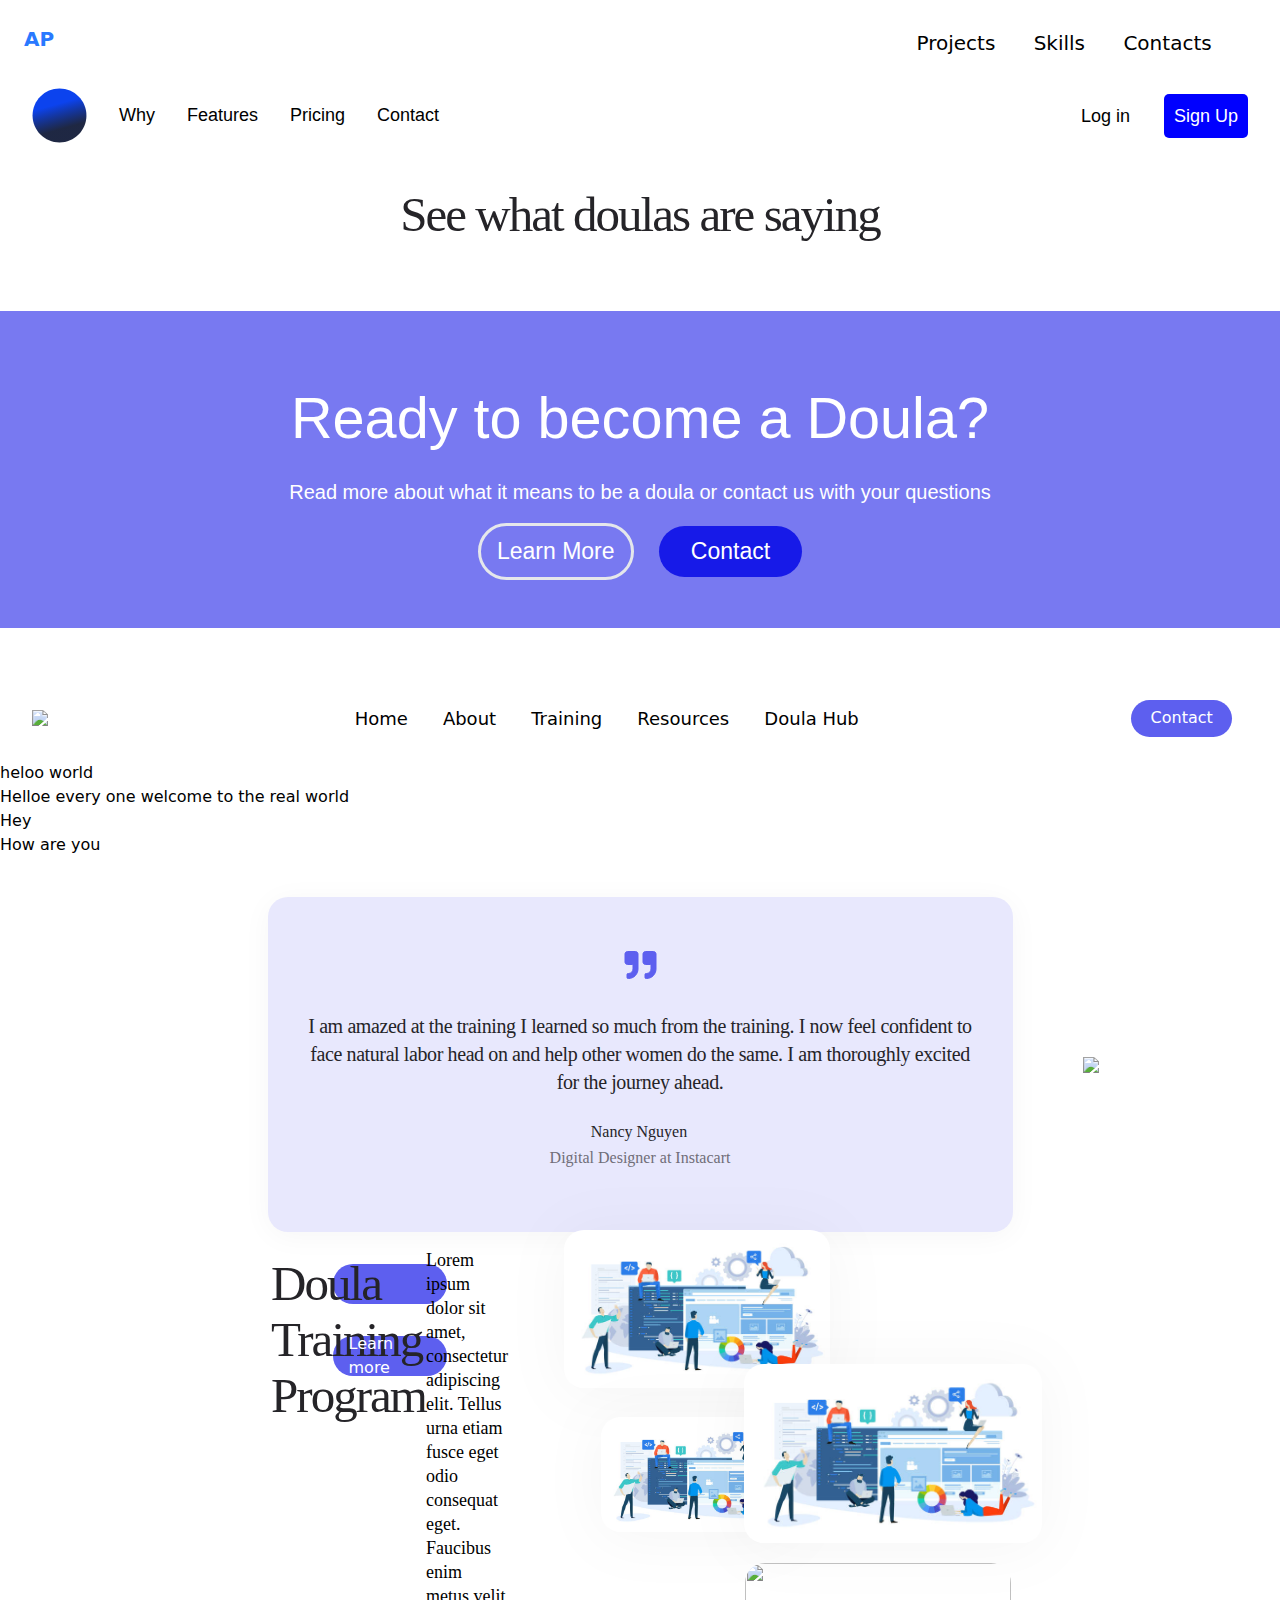
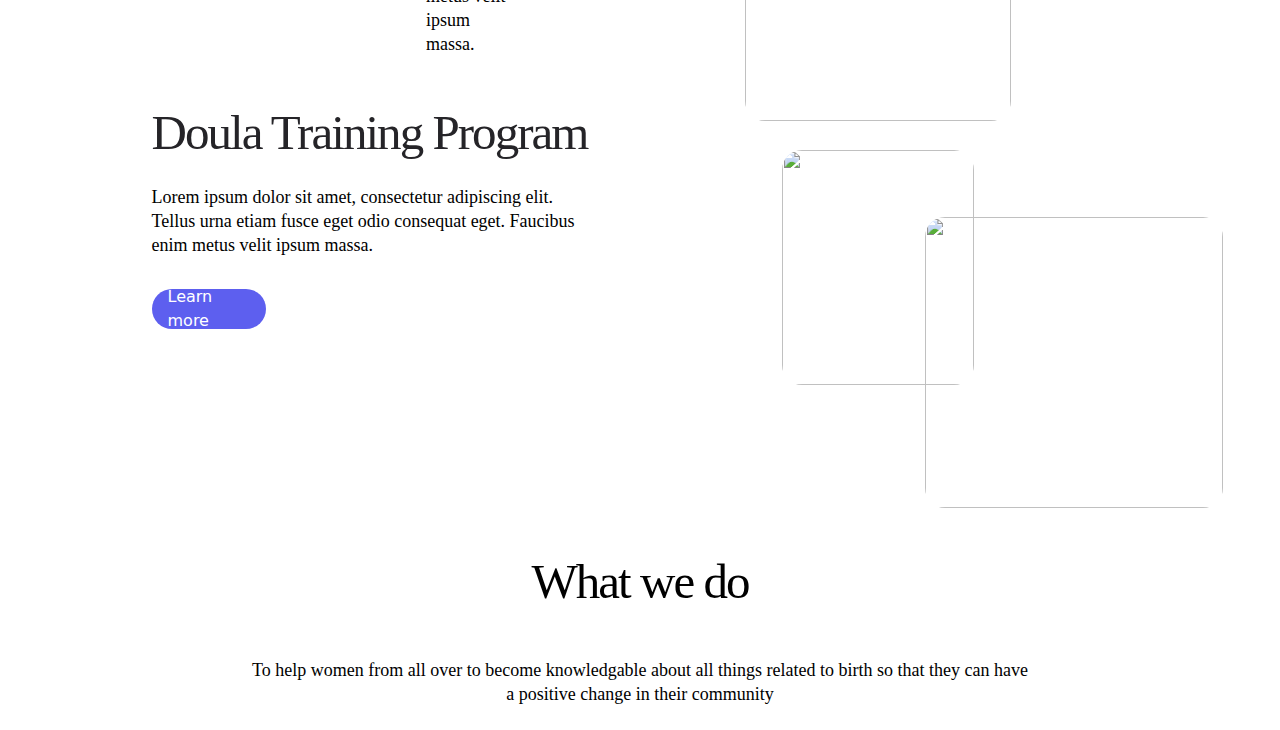
==== commit 38ea66d0: "done" ====
--- a/index.html
+++ b/index.html
@@ -843,6 +843,270 @@
   }</style>
       </div>
       
+      <div class="block" id="block-zipcu">
+        <div class="primo-component" id="component-zipcu">
+          <div><section>
+  <div class="content">
+    <h1>Doula Training Program</h1>
+    <p>Lorem ipsum dolor sit amet, consectetur adipiscing elit. Tellus urna etiam fusce eget odio consequat eget. Faucibus enim metus velit ipsum massa.</p>
+    <a href="">Learn more</a>
+  </div>
+  <div class="images">
+    <img src="[data-uri]&#x3D;&#x3D;" />
+    <img src="[data-uri]